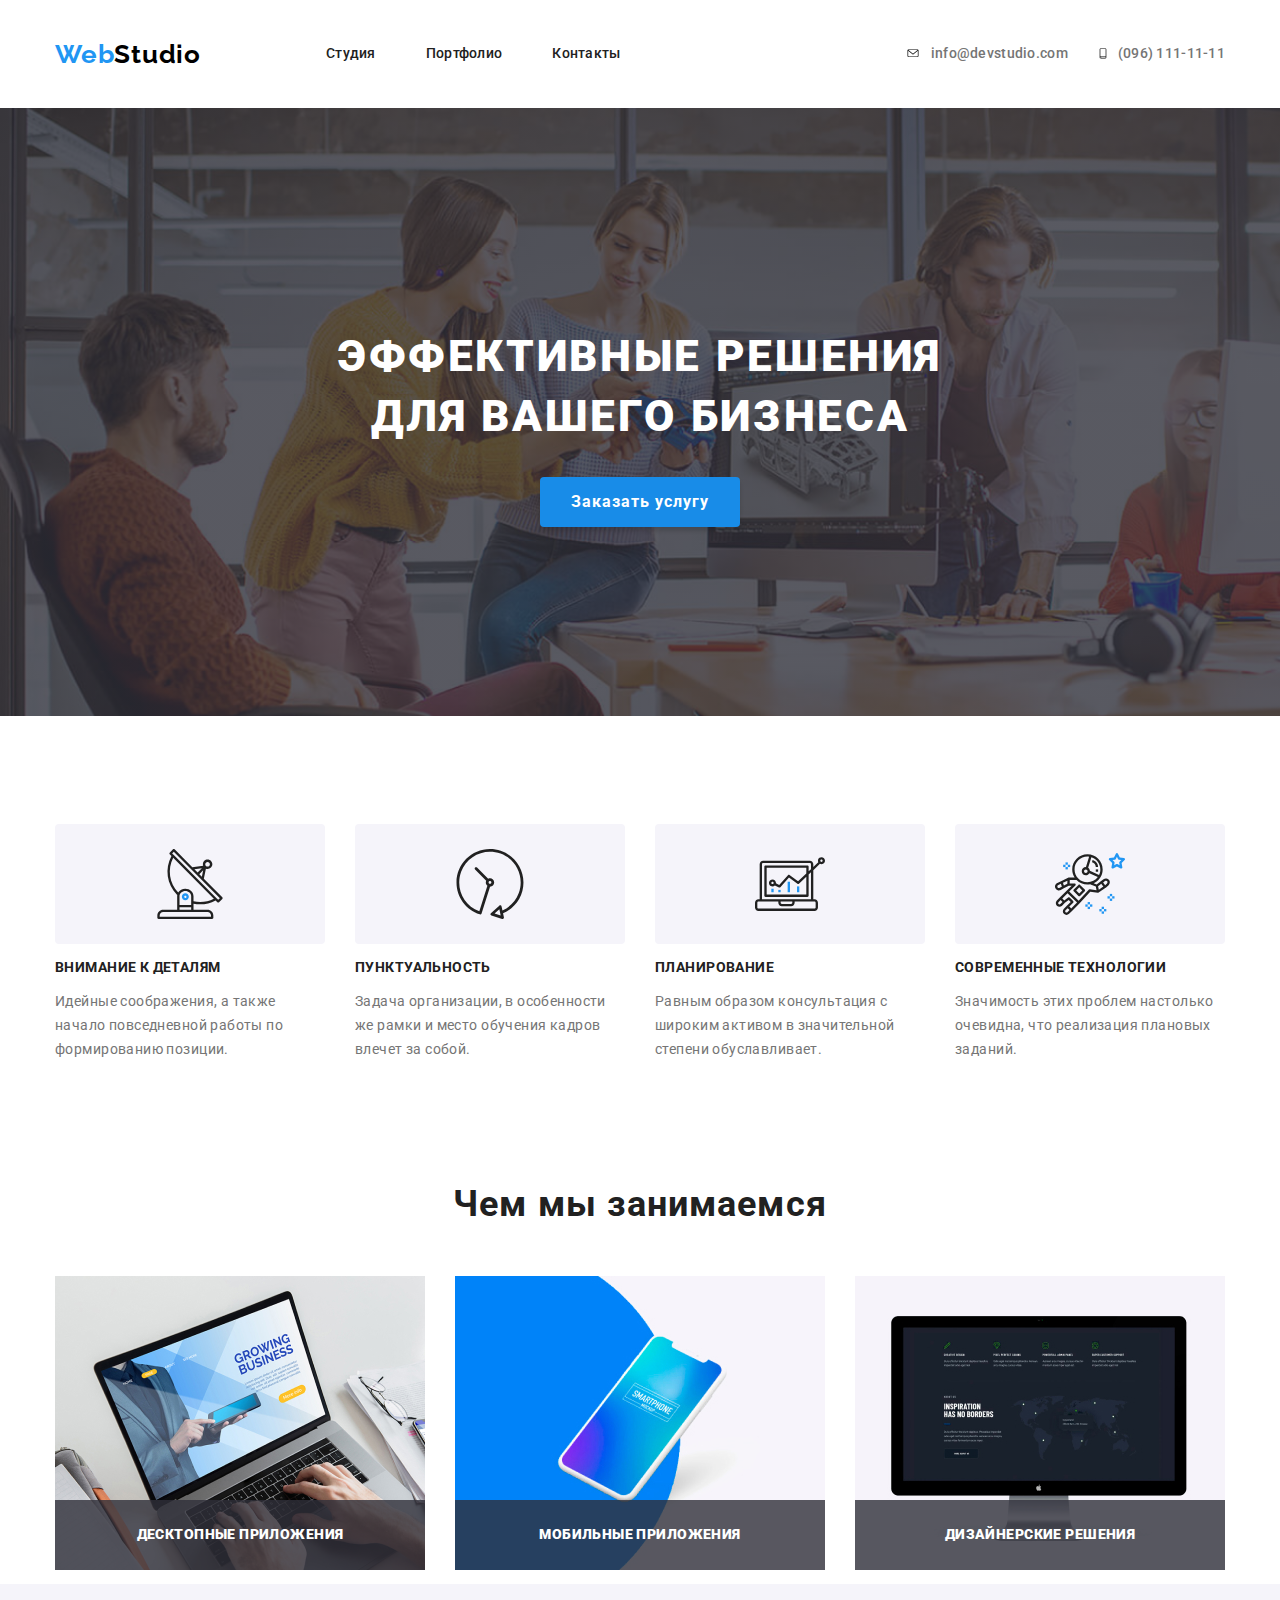
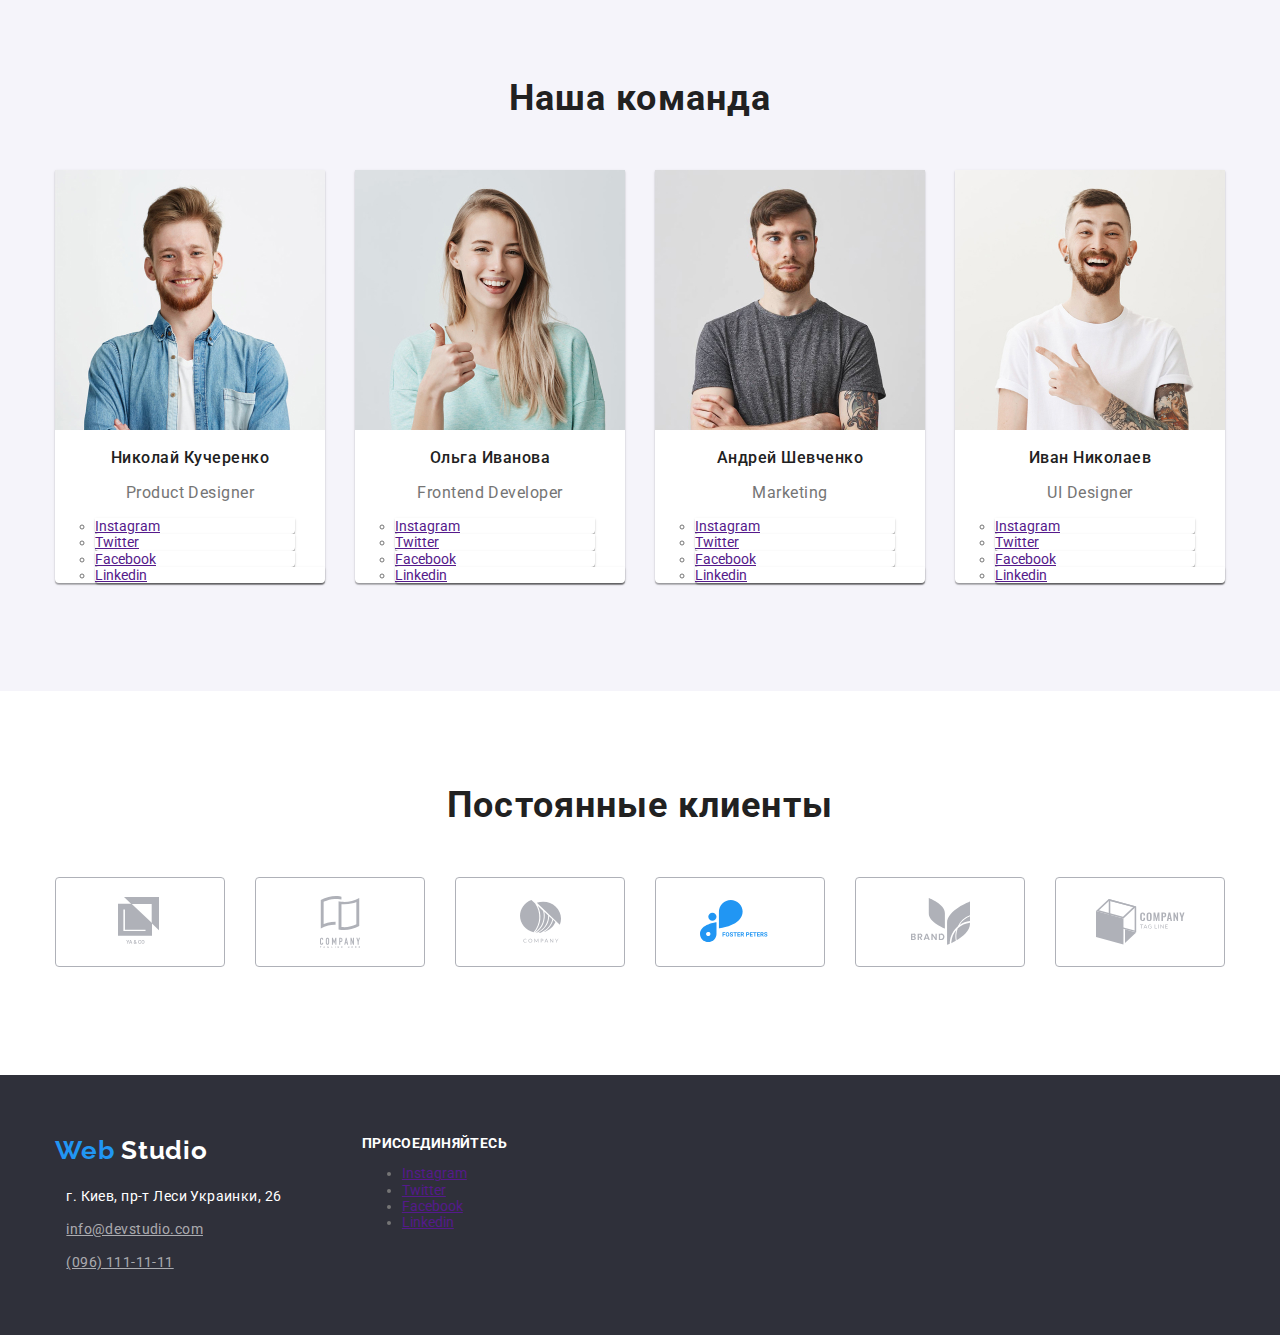
==== index.html @ b709a14b "heder svg hover" ====
<!DOCTYPE html>
<html lang="ru">
<head>
    <meta charset="UTF-8">
    <meta name="viewport" content="width=device-width, initial-scale=1.0">
    <title lang="en">Web Studio</title>
    <link href="https://fonts.googleapis.com/css2?family=Raleway:wght@700&family=Roboto:wght@400;500;700;900&display=swap" rel="stylesheet">
    <link rel="stylesheet" href="./css/normalize.css">
    <link rel="stylesheet" href="./css/style.css">
    
</head>
<body> 
    <header  class="header">
        <div class="container">
            <nav class="navigation">
                <a class="logo" href="./index.html" lang="en" aria-label="Логотип">
                    <span class="logo-blue">Web</span>Studio
                </a>
                <ul class="navigation-list list">
                    <li class="navigation-list-item">
                        <a class="navigation-list-link link" href="./index.html">Студия</a>
                    </li>
                    <li class="navigation-list-item">
                        <a class="navigation-list-link link" href="./portfolio.html">Портфолио</a>
                    </li>
                    <li class="navigation-list-item">
                        <a class="navigation-list-link link" href="#">Контакты</a>
                    </li>
                </ul>
             </nav>
             <div class="header-utils">
                 <address class="header-adress">
                      <a class="header-email link" href="mailto:info@devstudio.com">
                        <svg width="16" height="11">
                            <use href="./img/sprite.svg#icon-email-hover"></use>
                        </svg>  
                        info@devstudio.com
                        </a>
                      <a class="header-tel link" href="tel:+380961111111">
                        <svg width="10" height="15">
                            <use href="./img/sprite.svg#icon-smartphone"></use>
                        </svg>  
                        (096) 111-11-11
                    </a>
                 </address>
            </div>
            
        </div>
    </header>
    
    <main>
        <!--Hero section-->
        <section class="hero-text hero-bg">
            <div class="container">
                <h1>Эффективные решения<br> для вашего бизнеса</h1>
                <button class="blue-btn">Заказать услугу</button>
            </div>
        </section>

         <!--Секция о нас-->
         <section class="about-us">
            <div class="container">
                <h2 hidden>О нас</h2>
                <ul class="about-us-list list">
                    <li>
                        <div class="about-us-list-img">
                        <img src="./img/About_us/antenna.svg" alt="Внимание к деталям">
                        </div>
                            <h3 class="about-us-list-title">Внимание к деталям</h3>
                            <p class="about-us-list-description">Идейные соображения, а также начало повседневной работы по формированию позиции.</p>
                    </li>
                    <li>
                        <div class="about-us-list-img">
                        <img src="./img/About_us/Vector.svg" alt="Пунктуальность">
                        </div>
                        <h3 class="about-us-list-title">Пунктуальность</h3>
                            <p class="about-us-list-description"> Задача организации, в особенности же рамки и место обучения кадров влечет за собой.</p></li>
                    <li>
                        <div class="about-us-list-img">
                        <img src="./img/About_us/diagram.svg" alt="Планирование">
                        </div>
                        <h3 class="about-us-list-title">Планирование</h3>
                        <p class="about-us-list-description">Равным образом консультация с широким активом в значительной степени обуславливает.</p></li>
                    <li>
                        <div class="about-us-list-img">
                        <img src="./img/About_us/astronaut.svg" alt="Современные технологии">
                        </div>
                        <h3 class="about-us-list-title">Современные технологии</h3>
                        <p class="about-us-list-description">Значимость этих проблем настолько очевидна, что реализация плановых заданий.</p>
                    </li>

                </ul>
            </div>
         </section>

         <!--Чем мы занимаемся-->
         <section class="services">
            <div class="container">
             <h2>Чем мы занимаемся</h2>
             <ul class="services-list list">
                 <li>
                     <div class="services-list-img">
                        <img src="./img/About_us/about_us.jpg" alt="Десктопные приложения">
                        <p class="services-text"><b>Десктопные приложения</b></p>
                    </div>
                         </li>
                 <li>
                     <div class="services-list-img">
                         <img src="./img/About_us/about_us2.jpg" alt="Мобильные приложения">
                         <p class="services-text"><b>Мобильные приложения</b></p>
                        </div>
                 </li>
                 <li>
                    <div class="services-list-img">
                        <img src="./img/About_us/about_us3.jpg" alt="Дизайнерские решения">
                        <p class="services-text"><b>Дизайнерские решения</b></p>
                    </div>
                 </li>
             </ul>
            </div>
         </section>

         <!--Наша команда-->
         <section class="our-team-background">
            <div class="container">
             <div class="our-team">
             <h2>Наша команда</h2> 
             <ul class="our-team-list list">
                 <li>
                     <img src="./img/our_team/our_team1.jpg" alt="Фото Николая Кучеренко">
                     <h3 class="our-teame-name">Николай Кучеренко</h3>
                     <p class="our-team-position">Product Designer</p>
                     <ul class="social-icons">
                        <li><a href="" lang="en">Instagram</a></li>
                        <li><a href="" lang="en">Twitter</a></li>
                        <li><a href="" lang="en">Facebook</a></li>
                        <li><a href="" lang="en">Linkedin</a></li>
                    </ul>
                 </li>
                 <li>
                    <img src="./img/our_team/our_team2.jpg" alt="Фото Ольги Ивановой">
                    <h3 class="our-teame-name">Ольга Иванова</h3>
                    <p class="our-team-position">Frontend Developer</p>
                    <ul class="social-icons">
                        <li><a href="" lang="en">Instagram</a></li>
                        <li><a href="" lang="en">Twitter</a></li>
                        <li><a href="" lang="en">Facebook</a></li>
                        <li><a href="" lang="en">Linkedin</a></li>
                    </ul>
                 </li>
                 <li>
                    <img src="./img/our_team/our_team3.jpg" alt="Фото Андрея Шевченка">
                    <h3 class="our-teame-name">Андрей Шевченко</h3>
                    <p class="our-team-position">Marketing</p>
                    <ul class="social-icons">
                        <li><a href="" lang="en">Instagram</a></li>
                        <li><a href="" lang="en">Twitter</a></li>
                        <li><a href="" lang="en">Facebook</a></li>
                        <li><a href="" lang="en">Linkedin</a></li>
                    </ul>
                 </li>
                 <li>
                    <img src="./img/our_team/our_team4.jpg" alt="Фото Ивана Николаева">
                    <h3 class="our-teame-name">Иван Николаев</h3>
                    <p class="our-team-position">UI Designer</p>
                    <ul class="social-icons">
                        <li><a href="" lang="en">Instagram</a></li>
                        <li><a href="" lang="en">Twitter</a></li>
                        <li><a href="" lang="en">Facebook</a></li>
                        <li><a href="" lang="en">Linkedin</a></li>
                    </ul>
                 </li>
             </ul>
            </div>
            </div>
         </section>

         <!--Постоянные клиенты-->
         <section class="clients">
            <div class="container">
             <h2>Постоянные клиенты</h2>
             <ul class="clients-list">
                <li>
                    <img src="./img/our_client/logo_1.svg" alt="Фото Клиент 1">               
                 </li>
                 <li>
                    <img src="./img/our_client/logo_2.svg" alt="Фото Клиент 2">
                 </li>
                 <li>
                    <img src="./img/our_client/logo_3.svg" alt="Фото Клиент 3">
                 </li>
                 <li>
                    <img src="./img/our_client/logo_4.svg" alt="Фото Клиент 4"> 
                 </li>
                 <li>
                    <img src="./img/our_client/logo_5.svg" alt="Фото Клиент 5">
                 </li>
                 <li>
                    <img src="./img/our_client/logo_6.svg" alt="Фото Клиент 6">
                 </li>
             </ul>
             </div>
         </section>

    </main>

    <footer class="footer">
        <div class="footer-wrap">
            <div class="footer-list">
                <a class="logo logo-footer" href="/" lang="en"><span class="logo-blue">Web</span> Studio</a>
                <address>
                    <p class="footer-adress">г. Киев, пр-т Леси Украинки, 26</p>
                    <a class="footer-email" href="mailto:info@devstudio.com">info@devstudio.com</a>
                    <a class="footer-tel" href="tel:+380961111111">(096) 111-11-11</a>
                </address>
            </div>
            <div>
                <b class="subscribe">присоединяйтесь</b>
                <ul class="social-icons">
                    <li><a href="" lang="en">Instagram</a></li>
                    <li><a href="" lang="en">Twitter</a></li>
                    <li><a href="" lang="en">Facebook</a></li>
                    <li><a href="" lang="en">Linkedin</a></li>
                </ul>
            </div>
        </div>
    </footer>
</body>
</html>
---- css/style.css ----
a:hover,
a:focus
{
    color: #2196F3; 
}
body {
    background-color: #fff;
    font-family: 'Roboto', sans-serif;
    color:#757575;
    font-size: 14px;
}
.container {
    width: 1200px;
    padding-left: 15px;
    padding-right: 15px;
    margin-left: auto;
    margin-right: auto;
    box-sizing: border-box;
    }
/* HEADER*/

.header .container{
    display: flex;
    align-items: center;
    justify-content: space-between;
}
.navigation{
    display: flex;
    align-items: center;
}
.navigation-list{
    display: flex;
}
.navigation-list-item:not(:last-child) {
    margin-right: 50px;
}
.logo,
.logo:hover,
.logo:focus
{
    font-family: Raleway;
    font-style: normal;
    font-weight: bold;
    font-size: 26px;
    line-height: 1.19;
    letter-spacing: 0.03em;
    color: #000000;
    text-decoration: none;
    margin-right: 85px;
}
.logo-blue {
    font-family: Raleway;
    font-style: normal;
    font-weight: bold;
    font-size: 26px;
    line-height: 1.19;
    letter-spacing: 0.03em;
    color: #2196F3;
}
.logo-footer {
    margin-bottom: 20px;
}
.logo-footer,
.logo-footer:hover,
.logo-footer:focus
{
    color: #FFFFFF;
}

.link {
    text-decoration: none; 
    display: block;
}
.list {
   list-style: none; 
}
.navigation-list-link, 
.header-adress {
    font-weight: 500;
    font-size: 14px;
    line-height: 1.14;
    letter-spacing: 0.02em;
    color: #212121;
    text-decoration: none;
    display: flex;
    align-items: center;
}
.header-adress a{
    display: flex;
    align-items: center;
}
.header-email:hover svg, 
.header-tel:hover svg{
    fill: #2196F3;
}
.header-adress svg {
    margin-right: 10px;
    color: #757575;
}
.header-email-hover {
   fill: #2196F3;
}
.header-tel:hover svg {
    fill: #2196F3;
}
.navigation-list-link:hover,
.navigation-list-link:focus,
.header-email:hover,
.header-email:focus,
.header-tel:hover,
.header-tel:focus
{
    color: #2196F3;
}
.navigation-list-link{
    padding-top: 32px;
    padding-bottom: 32px;   
}
.header-utils{
      display: flex;
}
.header-email:not(:last-child) {
    margin-right: 30px;
}
.header-email,
.header-tel{
    font-weight: 500;
    font-size: 14px;
    line-height: 1.14;
    letter-spacing: 0.02em;
    text-decoration: none;
    color: #757575;
    display: inline-block;
    font-style: normal
}

/* Hero section*/

h1 { 
    font-style: normal;
    font-weight: 900;
    font-size: 44px;
    line-height: 1.36;
    text-align: center;
    letter-spacing: 0.06em;
    text-transform: uppercase;
    color: #FFFFFF;
    margin: 30px 0;
}
.hero-bg {
    max-width: 1600px;
    background-image: linear-gradient( 
        rgba(47, 48, 58, 0.8),
        rgba(47, 48, 58, 0.8)
        ), 
    url("../img/hero/bg.jpg");
    background-color: #212121;
    background-repeat: no-repeat;
    background-size: cover;
    margin-left: auto;
    margin-right: auto;
}
.hero-text {
    display: flex;
    padding: 189px 0;
    flex-grow: 1;
    justify-content: center;
    align-items: center;
    flex-direction: column;
    box-sizing: border-box;
}

.blue-btn  {
    background: #188CE8;
    box-shadow: 0px 4px 4px rgba(0, 0, 0, 0.15);
    border-radius: 4px;   
    font-style: normal;
    font-weight: bold;
    font-size: 16px;
    line-height: 1.87;
    text-align: center;
    letter-spacing: 0.06em;
    color: #FFFFFF;
    width: 200px;
    height: 50px;
    border: none;
    margin: 0 auto;
    display: block;
}
/* О нас*/
h2 {
    font-style: normal;
    font-weight: bold;
    font-size: 36px;
    line-height: 1.16;
    text-align: center;
    letter-spacing: 0.03em;
    color: #212121;
    margin-bottom: 50px;
    margin-top: 0;
}
.about-us{
    padding:94px 0 0 0;
}
.about-us-list {
    display: flex;
    flex-direction: row;
    justify-content: space-between;
    padding: 0;
}
.about-us-list li{
   width: 270px; 
}
.about-us-list-img {
    background: #F5F4FA;
    border-radius: 4px;
    height: 120px;
    width: 100%;
    display: flex;
    justify-content: center;
    align-items: center;
}
.about-us-list-title { 
    font-style: normal;
    font-weight: bold;
    font-size: 14px;
    line-height: 1.33;
    letter-spacing: 0.03em;
    text-transform: uppercase;
    color: #212121;
}
.about-us-list-description {
    font-style: normal;
    font-weight: normal;
    font-size: 14px;
    line-height: 1.71;
    letter-spacing: 0.03em;
    color: #757575;
}
/* Чем мы занимаемся*/
.services {
    padding: 94px 0 0 0;
}
.services-list {
    display: flex;
    flex-direction: row;
    justify-content: space-between;
    padding: 0px;
}
.services-list li{
    position: relative;
}
.services-list li:not(:last-child) {
    margin-right: 30px;
}
.services-list-img {
    border-radius: 4px;
    width: 100%;
    display: flex;
   
}
.services-text {
    font-style: normal;
    font-weight: bold;
    font-size: 14px;
    line-height: 1.14;
    text-align: center;
    letter-spacing: 0.03em;
    text-transform: uppercase;
    color: #FFFFFF;
    background: rgba(47, 48, 58, 0.8);
    width: 370px;
    height: 70px;
    position: absolute;
    bottom: 0px;
    left: 0px;
    margin: 0px;
    align-items: center;
    display: flex;
    justify-content: center;
}
/*Наша команда*/
.our-team-background {
   background-color: #F5F4FA;
   padding: 94px 0 94px 0;
   
}

.our-team {
    width: 1170px;
    margin: 0 auto;
    }
.our-team-list li:not(:last-child) {
    margin-right: 30px;
    
}
.our-team-list {
    display: flex;
    flex-direction: row;
    padding: 0;
}
.our-team-list li {
    background: #FFFFFF;
    box-shadow: 0px 2px 1px rgba(0, 0, 0, 0.2), 0px 1px 1px rgba(0, 0, 0, 0.14), 0px 1px 3px rgba(0, 0, 0, 0.12);
    border-radius: 0px 0px 4px 4px;
}
.our-teame-name {
    font-style: normal;
    font-weight: 500;
    font-size: 16px;
    line-height: 1.18;
    text-align: center;
    letter-spacing: 0.03em;
    color: #212121;
}
.our-team-position {
    font-style: normal;
    font-weight: normal;
    font-size: 16px;
    line-height: 1.18;
    text-align: center;
    letter-spacing: 0.03em;
    color: #757575;
}
/*Клиенты*/
.clients {
    padding: 94px 0 94px 0;
      
}
.clients-list {
    margin-top: 50px;
    align-items: center;
    display: flex;
    justify-content: center;
    list-style: none;
    padding: 0;
}
.clients-list li{
    border: 1px solid #AFB1B8;
    box-sizing: border-box;
    border-radius: 4px;
    align-items: center;
    display: flex;
    justify-content: center;
    width: 170px;
    height: 90px;
}
.clients-list li:not(:last-child) {
    margin-right: 30px;
}

/* Footer*/
.footer {
    background: #2F303A;
    
}
.footer-wrap{
    width: 1170px;
    margin: 0 auto;
    display: flex;
    padding: 60px 0;
}
.footer-list {
    align-items: center;
    display: flex;
    justify-content: center;
    flex-direction: column;
    margin-right: 69px;
}
.footer-adress {
    font-style: normal;
    font-weight: normal;
    font-size: 14px;
    line-height: 1.71;
    letter-spacing: 0.03em;
    color: #FFFFFF;  
    margin-top: 0;
    margin-bottom: 9px;
   
}
.footer-email, 
.footer-tel {
    display: block;
    font-style: normal;
    font-weight: normal;
    font-size: 14px;
    line-height: 1.71;
    letter-spacing: 0.03em;
    color: rgba(255, 255, 255, 0.6);
}
.footer-email {
    margin-bottom: 9px;
}
.subscribe {
    font-style: normal;
    font-weight: bold;
    font-size: 14px;
    line-height: 1.14;
    letter-spacing: 0.03em;
    text-transform: uppercase;
    color: #FFFFFF;
}

/*Портфоло*/
.button-portfolio-list {
    align-items: center;
    display: flex;
    justify-content: center; 
    list-style: none; 
}
.button-portfolio {
    font-style: normal;
    font-weight: 500;
    font-size: 16px;
    line-height: 1.16;
    text-align: center;
    letter-spacing: 0.03em;
    color: #212121;
    background: #F5F4FA;
    border-radius: 4px;
    border: 0;
   padding: 6px 22px;
   display: block;
   
}
.button-portfolio-list li:not(:last-child) .button-portfolio{
    margin-right: 8px;
}

.button-portfolio:hover{
    background: #2196F3;
    box-shadow: 0px 2px 2px rgba(0, 0, 0, 0.12), 0px 1px 2px rgba(0, 0, 0, 0.08), 0px 3px 1px rgba(0, 0, 0, 0.1);
    border-radius: 4px;
    color: #fff;
}
.portfolio-item{
    text-decoration: none;
    
}
.portfolio-item-title{
    font-style: normal;
    font-weight: bold;
    font-size: 18px;
    line-height: 2;
    letter-spacing: 0.06em;
    color: #212121; 
    text-align: left;
    padding: 0 24px;
 
}
.portfoli-item-theme{
    font-style: normal;
    font-weight: normal;
    font-size: 16px;
    line-height: 1.87;
    letter-spacing: 0.03em;
    color: #757575;
    padding: 0 24px;
}
/*Портфолио*/
.portfolio {
    padding: 94px 0;
}
.button-portfolio-list {
    margin-bottom: 50px
}
.portfolio-list {
    align-items: flex-start;
    display: flex;
    flex-wrap: wrap;
    padding: 0;
    
}
.portfolio-list li{
    width: 370px;
    height: 404px;
    margin-right: 30px;
    margin-bottom: 30px;
    border: 1px solid #EEEEEE;
    box-sizing: border-box;
}
.portfolio-list li:nth-child(3n){
    margin-right: 0px;
}
.portfolio-list li:hover{
box-shadow: 1px 4px 6px rgba(0, 0, 0, 0.16), 0px 4px 4px rgba(0, 0, 0, 0.06), 0px 1px 1px rgba(0, 0, 0, 0.12);
}
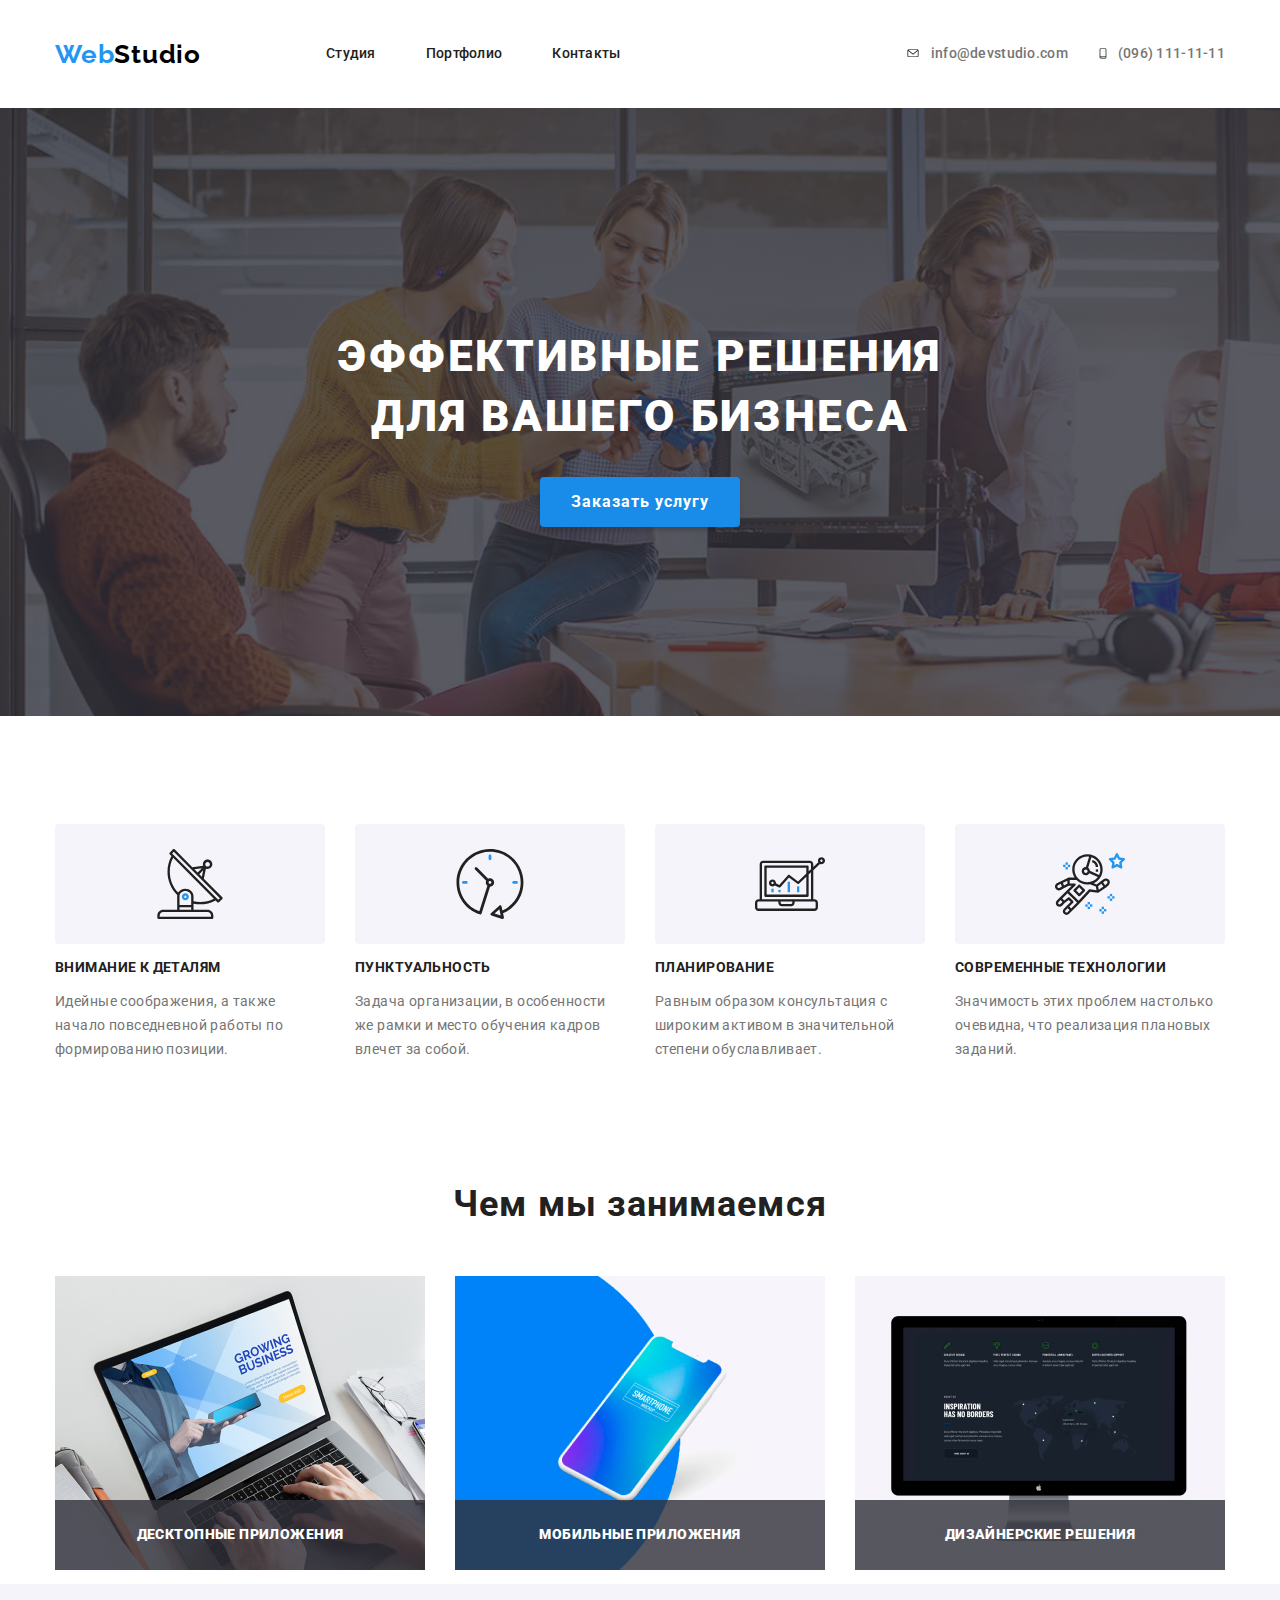
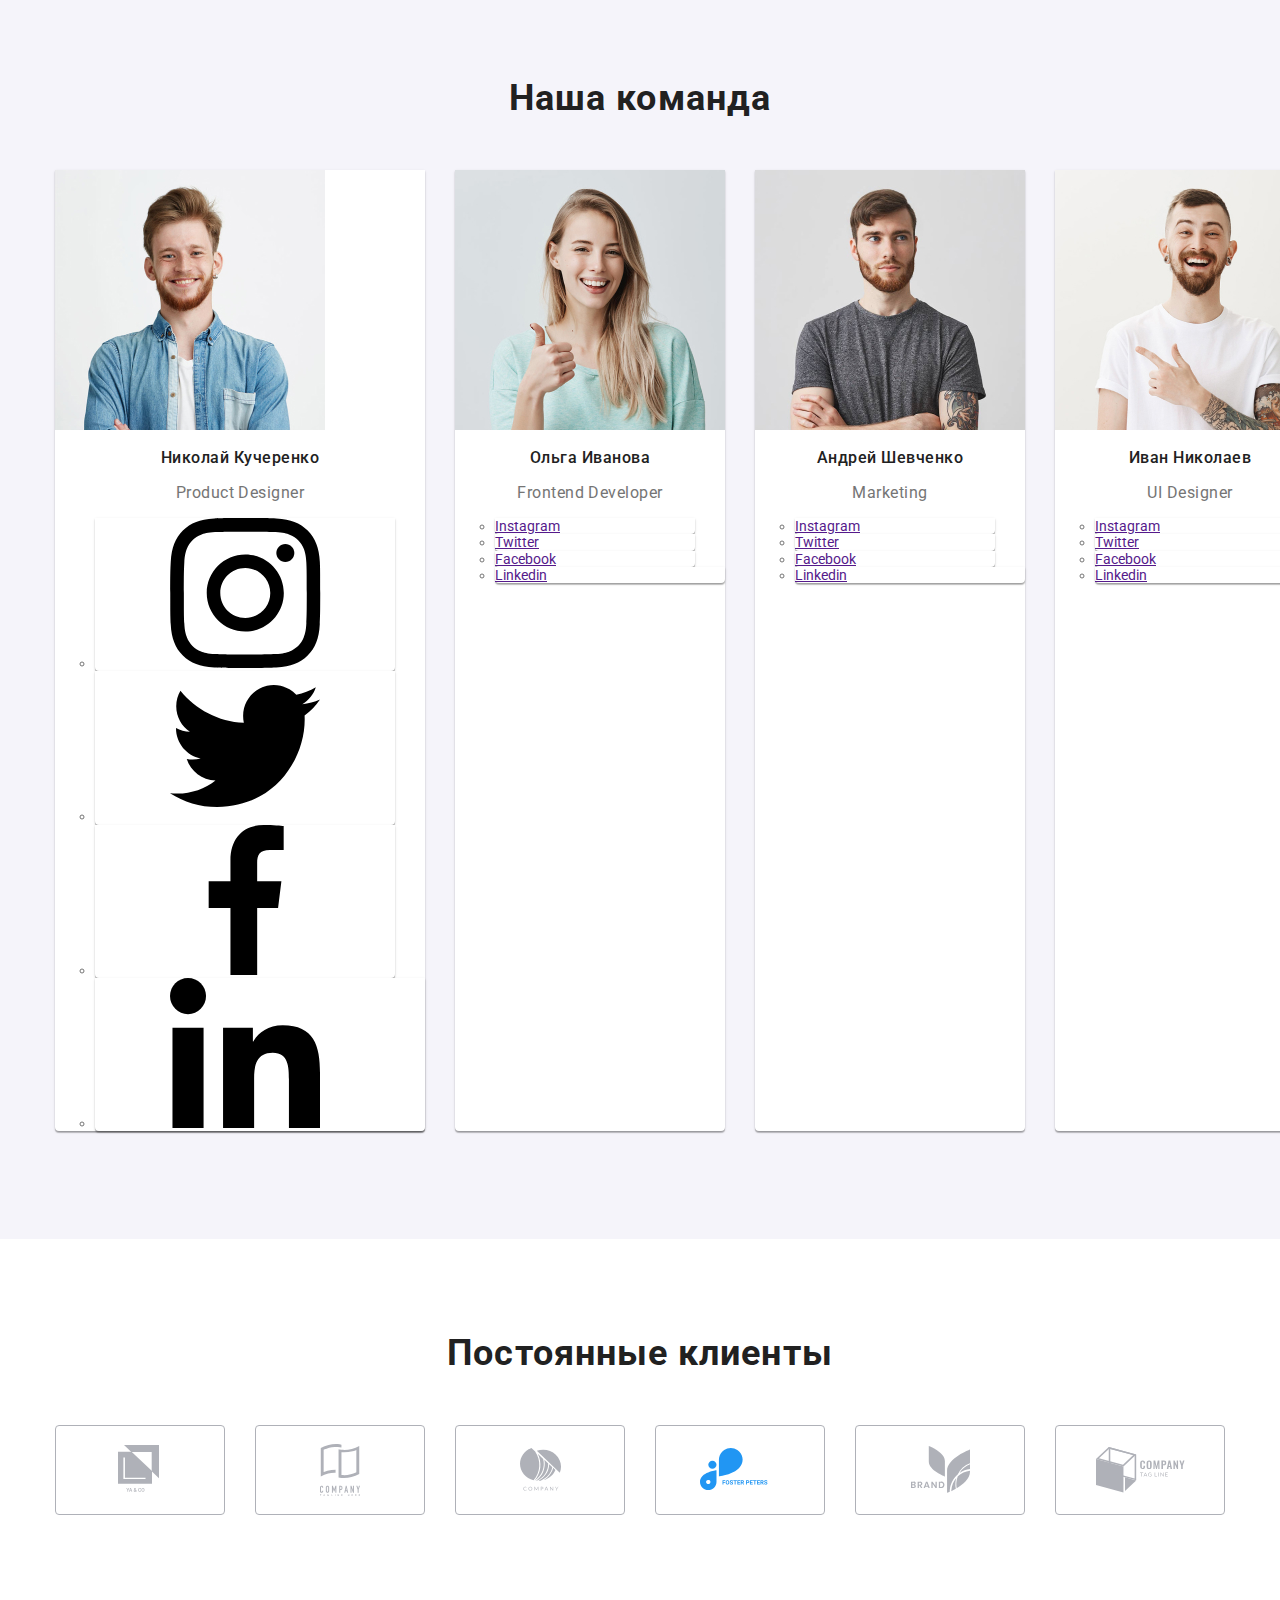
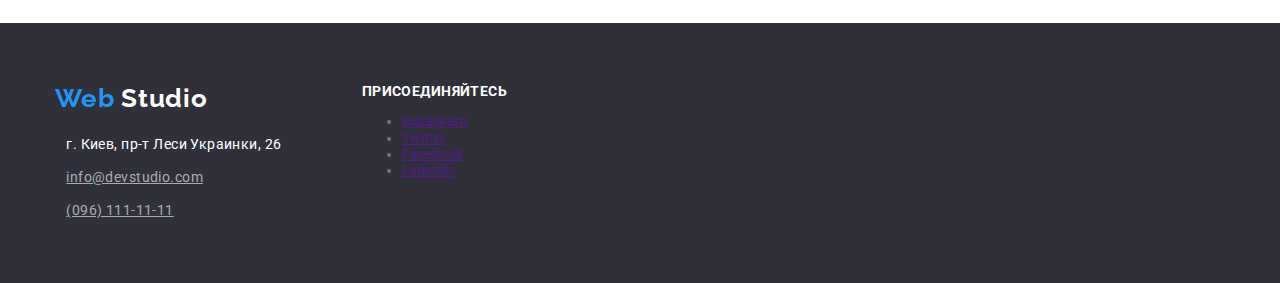
==== commit 21f836ea: "section about us" ====
--- a/index.html
+++ b/index.html
@@ -1,230 +1,306 @@
 <!DOCTYPE html>
 <html lang="ru">
-<head>
-    <meta charset="UTF-8">
-    <meta name="viewport" content="width=device-width, initial-scale=1.0">
+  <head>
+    <meta charset="UTF-8" />
+    <meta name="viewport" content="width=device-width, initial-scale=1.0" />
     <title lang="en">Web Studio</title>
-    <link href="https://fonts.googleapis.com/css2?family=Raleway:wght@700&family=Roboto:wght@400;500;700;900&display=swap" rel="stylesheet">
-    <link rel="stylesheet" href="./css/normalize.css">
-    <link rel="stylesheet" href="./css/style.css">
-    
-</head>
-<body> 
-    <header  class="header">
-        <div class="container">
-            <nav class="navigation">
-                <a class="logo" href="./index.html" lang="en" aria-label="Логотип">
-                    <span class="logo-blue">Web</span>Studio
-                </a>
-                <ul class="navigation-list list">
-                    <li class="navigation-list-item">
-                        <a class="navigation-list-link link" href="./index.html">Студия</a>
-                    </li>
-                    <li class="navigation-list-item">
-                        <a class="navigation-list-link link" href="./portfolio.html">Портфолио</a>
-                    </li>
-                    <li class="navigation-list-item">
-                        <a class="navigation-list-link link" href="#">Контакты</a>
-                    </li>
+    <link
+      href="https://fonts.googleapis.com/css2?family=Raleway:wght@700&family=Roboto:wght@400;500;700;900&display=swap"
+      rel="stylesheet"
+    />
+    <link rel="stylesheet" href="./css/normalize.css" />
+    <link rel="stylesheet" href="./css/style.css" />
+  </head>
+  <body>
+    <header class="header">
+      <div class="container">
+        <nav class="navigation">
+          <a class="logo" href="./index.html" lang="en" aria-label="Логотип">
+            <span class="logo-blue">Web</span>Studio
+          </a>
+          <ul class="navigation-list list">
+            <li class="navigation-list-item">
+              <a class="navigation-list-link link" href="./index.html"
+                >Студия</a
+              >
+            </li>
+            <li class="navigation-list-item">
+              <a class="navigation-list-link link" href="./portfolio.html"
+                >Портфолио</a
+              >
+            </li>
+            <li class="navigation-list-item">
+              <a class="navigation-list-link link" href="#">Контакты</a>
+            </li>
+          </ul>
+        </nav>
+        <div class="header-utils">
+          <address class="header-adress">
+            <a class="header-email link" href="mailto:info@devstudio.com">
+              <svg width="16" height="11">
+                <use href="./img/sprite.svg#icon-email-hover"></use>
+              </svg>
+              info@devstudio.com
+            </a>
+            <a class="header-tel link" href="tel:+380961111111">
+              <svg width="10" height="15">
+                <use href="./img/sprite.svg#icon-smartphone"></use>
+              </svg>
+              (096) 111-11-11
+            </a>
+          </address>
+        </div>
+      </div>
+    </header>
+
+    <main>
+      <!--Hero section-->
+      <section class="hero-text hero-bg">
+        <div class="container">
+          <h1>
+            Эффективные решения<br />
+            для вашего бизнеса
+          </h1>
+          <button class="blue-btn">Заказать услугу</button>
+        </div>
+      </section>
+
+      <!--Секция о нас-->
+      <section class="about-us">
+        <div class="container">
+          <h2 hidden>О нас</h2>
+          <ul class="about-us-list list">
+            <li>
+              <div class="about-us-list-img">
+                <svg width="70" height="70">
+                  <use href="./img/sprite.svg#icon-antenna-1"></use>
+                </svg>
+              </div>
+              <h3 class="about-us-list-title">Внимание к деталям</h3>
+              <p class="about-us-list-description">
+                Идейные соображения, а также начало повседневной работы по
+                формированию позиции.
+              </p>
+            </li>
+            <li>
+              <div class="about-us-list-img">
+                <svg width="70" height="70">
+                  <use href="./img/sprite.svg#icon-clock-1"></use>
+                </svg>
+              </div>
+              <h3 class="about-us-list-title">Пунктуальность</h3>
+              <p class="about-us-list-description">
+                Задача организации, в особенности же рамки и место обучения
+                кадров влечет за собой.
+              </p>
+            </li>
+            <li>
+              <div class="about-us-list-img">
+                <svg width="70" height="70">
+                  <use href="./img/sprite.svg#icon-diagram-1"></use>
+                </svg>
+              </div>
+              <h3 class="about-us-list-title">Планирование</h3>
+              <p class="about-us-list-description">
+                Равным образом консультация с широким активом в значительной
+                степени обуславливает.
+              </p>
+            </li>
+            <li>
+              <div class="about-us-list-img">
+                <svg width="70" height="70">
+                  <use href="./img/sprite.svg#icon-astronaut-1"></use>
+                </svg>
+              </div>
+              <h3 class="about-us-list-title">Современные технологии</h3>
+              <p class="about-us-list-description">
+                Значимость этих проблем настолько очевидна, что реализация
+                плановых заданий.
+              </p>
+            </li>
+          </ul>
+        </div>
+      </section>
+
+      <!--Чем мы занимаемся-->
+      <section class="services">
+        <div class="container">
+          <h2>Чем мы занимаемся</h2>
+          <ul class="services-list list">
+            <li>
+              <div class="services-list-img">
+                <img
+                  src="./img/About_us/about_us.jpg"
+                  alt="Десктопные приложения"
+                />
+                <p class="services-text"><b>Десктопные приложения</b></p>
+              </div>
+            </li>
+            <li>
+              <div class="services-list-img">
+                <img
+                  src="./img/About_us/about_us2.jpg"
+                  alt="Мобильные приложения"
+                />
+                <p class="services-text"><b>Мобильные приложения</b></p>
+              </div>
+            </li>
+            <li>
+              <div class="services-list-img">
+                <img
+                  src="./img/About_us/about_us3.jpg"
+                  alt="Дизайнерские решения"
+                />
+                <p class="services-text"><b>Дизайнерские решения</b></p>
+              </div>
+            </li>
+          </ul>
+        </div>
+      </section>
+
+      <!--Наша команда-->
+      <section class="our-team-background">
+        <div class="container">
+          <div class="our-team">
+            <h2>Наша команда</h2>
+            <ul class="our-team-list list">
+              <li>
+                <img
+                  src="./img/our_team/our_team1.jpg"
+                  alt="Фото Николая Кучеренко"
+                />
+                <h3 class="our-teame-name">Николай Кучеренко</h3>
+                <p class="our-team-position">Product Designer</p>
+                <ul class="social-icons">
+                  <li>
+                    <a href="" lang="en">
+                      <svg>
+                        <use href="./img/sprite.svg#icon-instagram"></use>
+                      </svg>
+                    </a>
+                  </li>
+                  <li>
+                    <a href="" lang="en">
+                      <svg>
+                        <use href="./img/sprite.svg#icon-twitter"></use>
+                      </svg>
+                    </a>
+                  </li>
+                  <li>
+                    <a href="" lang="en">
+                      <svg>
+                        <use href="./img/sprite.svg#icon-facebook"></use>
+                      </svg>
+                    </a>
+                  </li>
+                  <li>
+                    <a href="" lang="en">
+                      <svg>
+                        <use href="./img/sprite.svg#icon-linkedin"></use>
+                      </svg>
+                    </a>
+                  </li>
                 </ul>
-             </nav>
-             <div class="header-utils">
-                 <address class="header-adress">
-                      <a class="header-email link" href="mailto:info@devstudio.com">
-                        <svg width="16" height="11">
-                            <use href="./img/sprite.svg#icon-email-hover"></use>
-                        </svg>  
-                        info@devstudio.com
-                        </a>
-                      <a class="header-tel link" href="tel:+380961111111">
-                        <svg width="10" height="15">
-                            <use href="./img/sprite.svg#icon-smartphone"></use>
-                        </svg>  
-                        (096) 111-11-11
-                    </a>
-                 </address>
-            </div>
-            
-        </div>
-    </header>
-    
-    <main>
-        <!--Hero section-->
-        <section class="hero-text hero-bg">
-            <div class="container">
-                <h1>Эффективные решения<br> для вашего бизнеса</h1>
-                <button class="blue-btn">Заказать услугу</button>
-            </div>
-        </section>
-
-         <!--Секция о нас-->
-         <section class="about-us">
-            <div class="container">
-                <h2 hidden>О нас</h2>
-                <ul class="about-us-list list">
-                    <li>
-                        <div class="about-us-list-img">
-                        <img src="./img/About_us/antenna.svg" alt="Внимание к деталям">
-                        </div>
-                            <h3 class="about-us-list-title">Внимание к деталям</h3>
-                            <p class="about-us-list-description">Идейные соображения, а также начало повседневной работы по формированию позиции.</p>
-                    </li>
-                    <li>
-                        <div class="about-us-list-img">
-                        <img src="./img/About_us/Vector.svg" alt="Пунктуальность">
-                        </div>
-                        <h3 class="about-us-list-title">Пунктуальность</h3>
-                            <p class="about-us-list-description"> Задача организации, в особенности же рамки и место обучения кадров влечет за собой.</p></li>
-                    <li>
-                        <div class="about-us-list-img">
-                        <img src="./img/About_us/diagram.svg" alt="Планирование">
-                        </div>
-                        <h3 class="about-us-list-title">Планирование</h3>
-                        <p class="about-us-list-description">Равным образом консультация с широким активом в значительной степени обуславливает.</p></li>
-                    <li>
-                        <div class="about-us-list-img">
-                        <img src="./img/About_us/astronaut.svg" alt="Современные технологии">
-                        </div>
-                        <h3 class="about-us-list-title">Современные технологии</h3>
-                        <p class="about-us-list-description">Значимость этих проблем настолько очевидна, что реализация плановых заданий.</p>
-                    </li>
-
+              </li>
+              <li>
+                <img
+                  src="./img/our_team/our_team2.jpg"
+                  alt="Фото Ольги Ивановой"
+                />
+                <h3 class="our-teame-name">Ольга Иванова</h3>
+                <p class="our-team-position">Frontend Developer</p>
+                <ul class="social-icons">
+                  <li><a href="" lang="en">Instagram</a></li>
+                  <li><a href="" lang="en">Twitter</a></li>
+                  <li><a href="" lang="en">Facebook</a></li>
+                  <li><a href="" lang="en">Linkedin</a></li>
                 </ul>
-            </div>
-         </section>
-
-         <!--Чем мы занимаемся-->
-         <section class="services">
-            <div class="container">
-             <h2>Чем мы занимаемся</h2>
-             <ul class="services-list list">
-                 <li>
-                     <div class="services-list-img">
-                        <img src="./img/About_us/about_us.jpg" alt="Десктопные приложения">
-                        <p class="services-text"><b>Десктопные приложения</b></p>
-                    </div>
-                         </li>
-                 <li>
-                     <div class="services-list-img">
-                         <img src="./img/About_us/about_us2.jpg" alt="Мобильные приложения">
-                         <p class="services-text"><b>Мобильные приложения</b></p>
-                        </div>
-                 </li>
-                 <li>
-                    <div class="services-list-img">
-                        <img src="./img/About_us/about_us3.jpg" alt="Дизайнерские решения">
-                        <p class="services-text"><b>Дизайнерские решения</b></p>
-                    </div>
-                 </li>
-             </ul>
-            </div>
-         </section>
-
-         <!--Наша команда-->
-         <section class="our-team-background">
-            <div class="container">
-             <div class="our-team">
-             <h2>Наша команда</h2> 
-             <ul class="our-team-list list">
-                 <li>
-                     <img src="./img/our_team/our_team1.jpg" alt="Фото Николая Кучеренко">
-                     <h3 class="our-teame-name">Николай Кучеренко</h3>
-                     <p class="our-team-position">Product Designer</p>
-                     <ul class="social-icons">
-                        <li><a href="" lang="en">Instagram</a></li>
-                        <li><a href="" lang="en">Twitter</a></li>
-                        <li><a href="" lang="en">Facebook</a></li>
-                        <li><a href="" lang="en">Linkedin</a></li>
-                    </ul>
-                 </li>
-                 <li>
-                    <img src="./img/our_team/our_team2.jpg" alt="Фото Ольги Ивановой">
-                    <h3 class="our-teame-name">Ольга Иванова</h3>
-                    <p class="our-team-position">Frontend Developer</p>
-                    <ul class="social-icons">
-                        <li><a href="" lang="en">Instagram</a></li>
-                        <li><a href="" lang="en">Twitter</a></li>
-                        <li><a href="" lang="en">Facebook</a></li>
-                        <li><a href="" lang="en">Linkedin</a></li>
-                    </ul>
-                 </li>
-                 <li>
-                    <img src="./img/our_team/our_team3.jpg" alt="Фото Андрея Шевченка">
-                    <h3 class="our-teame-name">Андрей Шевченко</h3>
-                    <p class="our-team-position">Marketing</p>
-                    <ul class="social-icons">
-                        <li><a href="" lang="en">Instagram</a></li>
-                        <li><a href="" lang="en">Twitter</a></li>
-                        <li><a href="" lang="en">Facebook</a></li>
-                        <li><a href="" lang="en">Linkedin</a></li>
-                    </ul>
-                 </li>
-                 <li>
-                    <img src="./img/our_team/our_team4.jpg" alt="Фото Ивана Николаева">
-                    <h3 class="our-teame-name">Иван Николаев</h3>
-                    <p class="our-team-position">UI Designer</p>
-                    <ul class="social-icons">
-                        <li><a href="" lang="en">Instagram</a></li>
-                        <li><a href="" lang="en">Twitter</a></li>
-                        <li><a href="" lang="en">Facebook</a></li>
-                        <li><a href="" lang="en">Linkedin</a></li>
-                    </ul>
-                 </li>
-             </ul>
-            </div>
-            </div>
-         </section>
-
-         <!--Постоянные клиенты-->
-         <section class="clients">
-            <div class="container">
-             <h2>Постоянные клиенты</h2>
-             <ul class="clients-list">
-                <li>
-                    <img src="./img/our_client/logo_1.svg" alt="Фото Клиент 1">               
-                 </li>
-                 <li>
-                    <img src="./img/our_client/logo_2.svg" alt="Фото Клиент 2">
-                 </li>
-                 <li>
-                    <img src="./img/our_client/logo_3.svg" alt="Фото Клиент 3">
-                 </li>
-                 <li>
-                    <img src="./img/our_client/logo_4.svg" alt="Фото Клиент 4"> 
-                 </li>
-                 <li>
-                    <img src="./img/our_client/logo_5.svg" alt="Фото Клиент 5">
-                 </li>
-                 <li>
-                    <img src="./img/our_client/logo_6.svg" alt="Фото Клиент 6">
-                 </li>
-             </ul>
-             </div>
-         </section>
-
+              </li>
+              <li>
+                <img
+                  src="./img/our_team/our_team3.jpg"
+                  alt="Фото Андрея Шевченка"
+                />
+                <h3 class="our-teame-name">Андрей Шевченко</h3>
+                <p class="our-team-position">Marketing</p>
+                <ul class="social-icons">
+                  <li><a href="" lang="en">Instagram</a></li>
+                  <li><a href="" lang="en">Twitter</a></li>
+                  <li><a href="" lang="en">Facebook</a></li>
+                  <li><a href="" lang="en">Linkedin</a></li>
+                </ul>
+              </li>
+              <li>
+                <img
+                  src="./img/our_team/our_team4.jpg"
+                  alt="Фото Ивана Николаева"
+                />
+                <h3 class="our-teame-name">Иван Николаев</h3>
+                <p class="our-team-position">UI Designer</p>
+                <ul class="social-icons">
+                  <li><a href="" lang="en">Instagram</a></li>
+                  <li><a href="" lang="en">Twitter</a></li>
+                  <li><a href="" lang="en">Facebook</a></li>
+                  <li><a href="" lang="en">Linkedin</a></li>
+                </ul>
+              </li>
+            </ul>
+          </div>
+        </div>
+      </section>
+
+      <!--Постоянные клиенты-->
+      <section class="clients">
+        <div class="container">
+          <h2>Постоянные клиенты</h2>
+          <ul class="clients-list">
+            <li>
+              <img src="./img/our_client/logo_1.svg" alt="Фото Клиент 1" />
+            </li>
+            <li>
+              <img src="./img/our_client/logo_2.svg" alt="Фото Клиент 2" />
+            </li>
+            <li>
+              <img src="./img/our_client/logo_3.svg" alt="Фото Клиент 3" />
+            </li>
+            <li>
+              <img src="./img/our_client/logo_4.svg" alt="Фото Клиент 4" />
+            </li>
+            <li>
+              <img src="./img/our_client/logo_5.svg" alt="Фото Клиент 5" />
+            </li>
+            <li>
+              <img src="./img/our_client/logo_6.svg" alt="Фото Клиент 6" />
+            </li>
+          </ul>
+        </div>
+      </section>
     </main>
 
     <footer class="footer">
-        <div class="footer-wrap">
-            <div class="footer-list">
-                <a class="logo logo-footer" href="/" lang="en"><span class="logo-blue">Web</span> Studio</a>
-                <address>
-                    <p class="footer-adress">г. Киев, пр-т Леси Украинки, 26</p>
-                    <a class="footer-email" href="mailto:info@devstudio.com">info@devstudio.com</a>
-                    <a class="footer-tel" href="tel:+380961111111">(096) 111-11-11</a>
-                </address>
-            </div>
-            <div>
-                <b class="subscribe">присоединяйтесь</b>
-                <ul class="social-icons">
-                    <li><a href="" lang="en">Instagram</a></li>
-                    <li><a href="" lang="en">Twitter</a></li>
-                    <li><a href="" lang="en">Facebook</a></li>
-                    <li><a href="" lang="en">Linkedin</a></li>
-                </ul>
-            </div>
-        </div>
+      <div class="footer-wrap">
+        <div class="footer-list">
+          <a class="logo logo-footer" href="/" lang="en"
+            ><span class="logo-blue">Web</span> Studio</a
+          >
+          <address>
+            <p class="footer-adress">г. Киев, пр-т Леси Украинки, 26</p>
+            <a class="footer-email" href="mailto:info@devstudio.com"
+              >info@devstudio.com</a
+            >
+            <a class="footer-tel" href="tel:+380961111111">(096) 111-11-11</a>
+          </address>
+        </div>
+        <div>
+          <b class="subscribe">присоединяйтесь</b>
+          <ul class="social-icons">
+            <li><a href="" lang="en">Instagram</a></li>
+            <li><a href="" lang="en">Twitter</a></li>
+            <li><a href="" lang="en">Facebook</a></li>
+            <li><a href="" lang="en">Linkedin</a></li>
+          </ul>
+        </div>
+      </div>
     </footer>
-</body>
+  </body>
 </html>
-
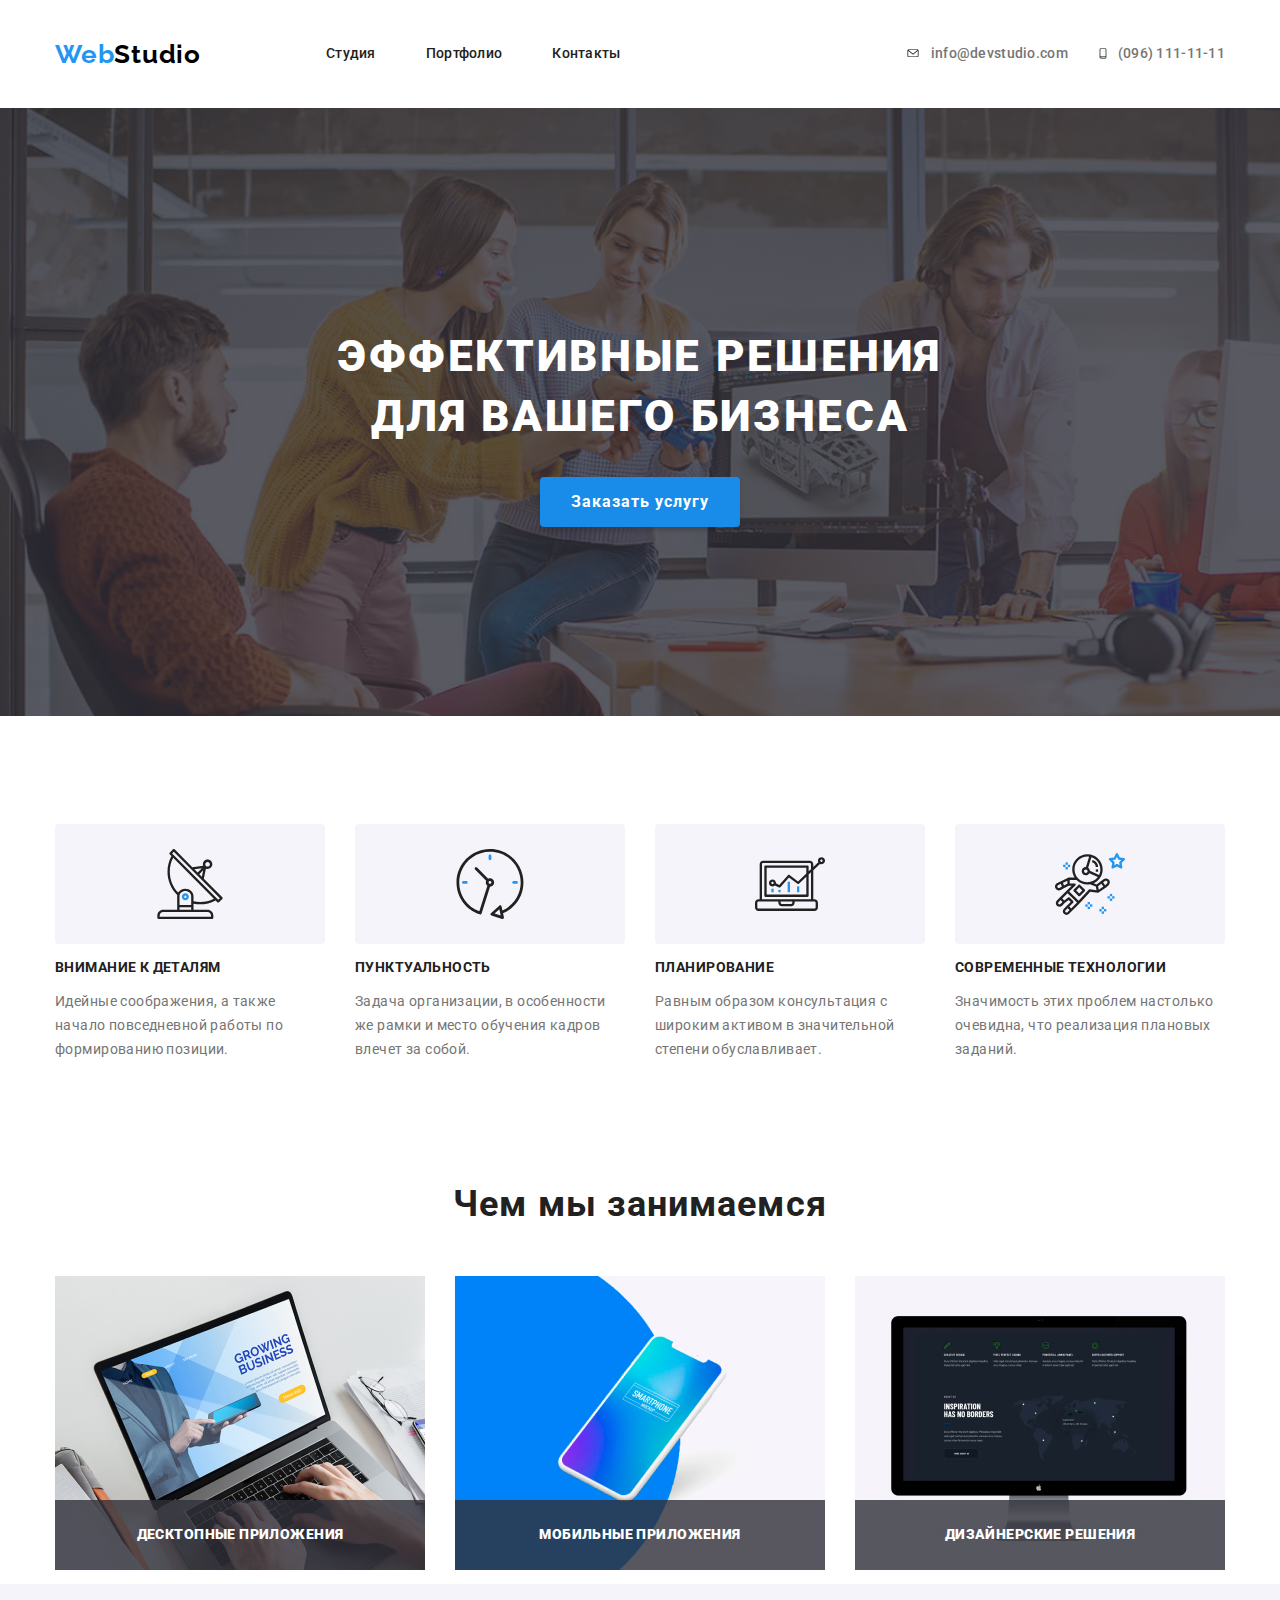
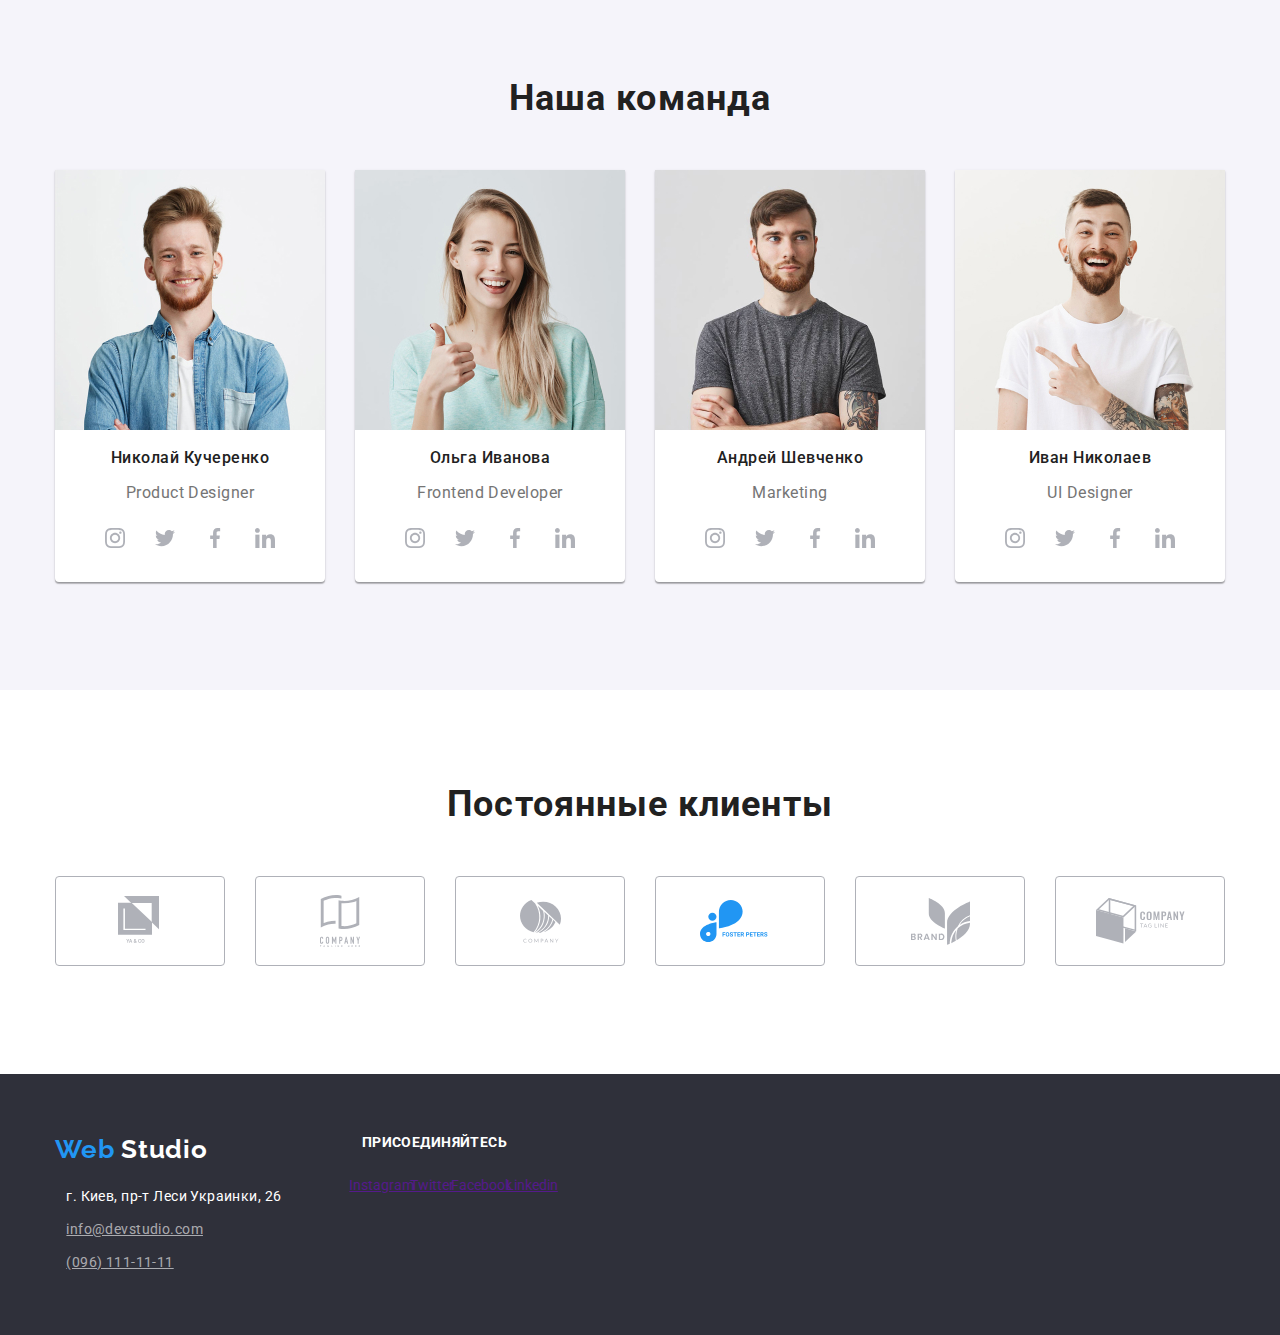
==== commit f15fb880: "sotial-icons our team" ====
--- a/index.html
+++ b/index.html
@@ -174,28 +174,28 @@
                 <ul class="social-icons">
                   <li>
                     <a href="" lang="en">
-                      <svg>
+                      <svg width="20" height="20" class="social-icons-link">
                         <use href="./img/sprite.svg#icon-instagram"></use>
                       </svg>
                     </a>
                   </li>
                   <li>
                     <a href="" lang="en">
-                      <svg>
+                      <svg width="20" height="20">
                         <use href="./img/sprite.svg#icon-twitter"></use>
                       </svg>
                     </a>
                   </li>
                   <li>
                     <a href="" lang="en">
-                      <svg>
+                      <svg width="20" height="20">
                         <use href="./img/sprite.svg#icon-facebook"></use>
                       </svg>
                     </a>
                   </li>
                   <li>
                     <a href="" lang="en">
-                      <svg>
+                      <svg width="20" height="20">
                         <use href="./img/sprite.svg#icon-linkedin"></use>
                       </svg>
                     </a>
@@ -210,10 +210,34 @@
                 <h3 class="our-teame-name">Ольга Иванова</h3>
                 <p class="our-team-position">Frontend Developer</p>
                 <ul class="social-icons">
-                  <li><a href="" lang="en">Instagram</a></li>
-                  <li><a href="" lang="en">Twitter</a></li>
-                  <li><a href="" lang="en">Facebook</a></li>
-                  <li><a href="" lang="en">Linkedin</a></li>
+                  <li>
+                    <a href="" lang="en">
+                      <svg width="20" height="20" class="social-icons-link">
+                        <use href="./img/sprite.svg#icon-instagram"></use>
+                      </svg>
+                    </a>
+                  </li>
+                  <li>
+                    <a href="" lang="en">
+                      <svg width="20" height="20">
+                        <use href="./img/sprite.svg#icon-twitter"></use>
+                      </svg>
+                    </a>
+                  </li>
+                  <li>
+                    <a href="" lang="en">
+                      <svg width="20" height="20">
+                        <use href="./img/sprite.svg#icon-facebook"></use>
+                      </svg>
+                    </a>
+                  </li>
+                  <li>
+                    <a href="" lang="en">
+                      <svg width="20" height="20">
+                        <use href="./img/sprite.svg#icon-linkedin"></use>
+                      </svg>
+                    </a>
+                  </li>
                 </ul>
               </li>
               <li>
@@ -224,10 +248,34 @@
                 <h3 class="our-teame-name">Андрей Шевченко</h3>
                 <p class="our-team-position">Marketing</p>
                 <ul class="social-icons">
-                  <li><a href="" lang="en">Instagram</a></li>
-                  <li><a href="" lang="en">Twitter</a></li>
-                  <li><a href="" lang="en">Facebook</a></li>
-                  <li><a href="" lang="en">Linkedin</a></li>
+                  <li>
+                    <a href="" lang="en">
+                      <svg width="20" height="20" class="social-icons-link">
+                        <use href="./img/sprite.svg#icon-instagram"></use>
+                      </svg>
+                    </a>
+                  </li>
+                  <li>
+                    <a href="" lang="en">
+                      <svg width="20" height="20">
+                        <use href="./img/sprite.svg#icon-twitter"></use>
+                      </svg>
+                    </a>
+                  </li>
+                  <li>
+                    <a href="" lang="en">
+                      <svg width="20" height="20">
+                        <use href="./img/sprite.svg#icon-facebook"></use>
+                      </svg>
+                    </a>
+                  </li>
+                  <li>
+                    <a href="" lang="en">
+                      <svg width="20" height="20">
+                        <use href="./img/sprite.svg#icon-linkedin"></use>
+                      </svg>
+                    </a>
+                  </li>
                 </ul>
               </li>
               <li>
@@ -238,10 +286,34 @@
                 <h3 class="our-teame-name">Иван Николаев</h3>
                 <p class="our-team-position">UI Designer</p>
                 <ul class="social-icons">
-                  <li><a href="" lang="en">Instagram</a></li>
-                  <li><a href="" lang="en">Twitter</a></li>
-                  <li><a href="" lang="en">Facebook</a></li>
-                  <li><a href="" lang="en">Linkedin</a></li>
+                  <li>
+                    <a href="" lang="en">
+                      <svg width="20" height="20" class="social-icons-link">
+                        <use href="./img/sprite.svg#icon-instagram"></use>
+                      </svg>
+                    </a>
+                  </li>
+                  <li>
+                    <a href="" lang="en">
+                      <svg width="20" height="20">
+                        <use href="./img/sprite.svg#icon-twitter"></use>
+                      </svg>
+                    </a>
+                  </li>
+                  <li>
+                    <a href="" lang="en">
+                      <svg width="20" height="20">
+                        <use href="./img/sprite.svg#icon-facebook"></use>
+                      </svg>
+                    </a>
+                  </li>
+                  <li>
+                    <a href="" lang="en">
+                      <svg width="20" height="20">
+                        <use href="./img/sprite.svg#icon-linkedin"></use>
+                      </svg>
+                    </a>
+                  </li>
                 </ul>
               </li>
             </ul>
--- a/css/style.css
+++ b/css/style.css
@@ -1,487 +1,505 @@
 a:hover,
-a:focus
-{
-    color: #2196F3; 
+a:focus {
+  color: #2196f3;
 }
 body {
-    background-color: #fff;
-    font-family: 'Roboto', sans-serif;
-    color:#757575;
-    font-size: 14px;
+  background-color: #fff;
+  font-family: 'Roboto', sans-serif;
+  color: #757575;
+  font-size: 14px;
 }
 .container {
-    width: 1200px;
-    padding-left: 15px;
-    padding-right: 15px;
-    margin-left: auto;
-    margin-right: auto;
-    box-sizing: border-box;
-    }
+  width: 1200px;
+  padding-left: 15px;
+  padding-right: 15px;
+  margin-left: auto;
+  margin-right: auto;
+  box-sizing: border-box;
+}
 /* HEADER*/
 
-.header .container{
-    display: flex;
-    align-items: center;
-    justify-content: space-between;
-}
-.navigation{
-    display: flex;
-    align-items: center;
-}
-.navigation-list{
-    display: flex;
+.header .container {
+  display: flex;
+  align-items: center;
+  justify-content: space-between;
+}
+.navigation {
+  display: flex;
+  align-items: center;
+}
+.navigation-list {
+  display: flex;
 }
 .navigation-list-item:not(:last-child) {
-    margin-right: 50px;
+  margin-right: 50px;
 }
 .logo,
 .logo:hover,
-.logo:focus
-{
-    font-family: Raleway;
-    font-style: normal;
-    font-weight: bold;
-    font-size: 26px;
-    line-height: 1.19;
-    letter-spacing: 0.03em;
-    color: #000000;
-    text-decoration: none;
-    margin-right: 85px;
+.logo:focus {
+  font-family: Raleway;
+  font-style: normal;
+  font-weight: bold;
+  font-size: 26px;
+  line-height: 1.19;
+  letter-spacing: 0.03em;
+  color: #000000;
+  text-decoration: none;
+  margin-right: 85px;
 }
 .logo-blue {
-    font-family: Raleway;
-    font-style: normal;
-    font-weight: bold;
-    font-size: 26px;
-    line-height: 1.19;
-    letter-spacing: 0.03em;
-    color: #2196F3;
+  font-family: Raleway;
+  font-style: normal;
+  font-weight: bold;
+  font-size: 26px;
+  line-height: 1.19;
+  letter-spacing: 0.03em;
+  color: #2196f3;
 }
 .logo-footer {
-    margin-bottom: 20px;
+  margin-bottom: 20px;
 }
 .logo-footer,
 .logo-footer:hover,
-.logo-footer:focus
-{
-    color: #FFFFFF;
+.logo-footer:focus {
+  color: #ffffff;
 }
 
 .link {
-    text-decoration: none; 
-    display: block;
+  text-decoration: none;
+  display: block;
 }
 .list {
-   list-style: none; 
-}
-.navigation-list-link, 
+  list-style: none;
+}
+.navigation-list-link,
 .header-adress {
-    font-weight: 500;
-    font-size: 14px;
-    line-height: 1.14;
-    letter-spacing: 0.02em;
-    color: #212121;
-    text-decoration: none;
-    display: flex;
-    align-items: center;
-}
-.header-adress a{
-    display: flex;
-    align-items: center;
-}
-.header-email:hover svg, 
-.header-tel:hover svg{
-    fill: #2196F3;
+  font-weight: 500;
+  font-size: 14px;
+  line-height: 1.14;
+  letter-spacing: 0.02em;
+  color: #212121;
+  text-decoration: none;
+  display: flex;
+  align-items: center;
+}
+.header-adress a {
+  display: flex;
+  align-items: center;
+}
+.header-email:hover svg,
+.header-tel:hover svg {
+  fill: #2196f3;
 }
 .header-adress svg {
-    margin-right: 10px;
-    color: #757575;
+  margin-right: 10px;
+  color: #757575;
 }
 .header-email-hover {
-   fill: #2196F3;
+  fill: #2196f3;
 }
 .header-tel:hover svg {
-    fill: #2196F3;
+  fill: #2196f3;
 }
 .navigation-list-link:hover,
 .navigation-list-link:focus,
 .header-email:hover,
 .header-email:focus,
 .header-tel:hover,
-.header-tel:focus
-{
-    color: #2196F3;
-}
-.navigation-list-link{
-    padding-top: 32px;
-    padding-bottom: 32px;   
-}
-.header-utils{
-      display: flex;
+.header-tel:focus {
+  color: #2196f3;
+}
+.navigation-list-link {
+  padding-top: 32px;
+  padding-bottom: 32px;
+}
+.header-utils {
+  display: flex;
 }
 .header-email:not(:last-child) {
-    margin-right: 30px;
+  margin-right: 30px;
 }
 .header-email,
-.header-tel{
-    font-weight: 500;
-    font-size: 14px;
-    line-height: 1.14;
-    letter-spacing: 0.02em;
-    text-decoration: none;
-    color: #757575;
-    display: inline-block;
-    font-style: normal
+.header-tel {
+  font-weight: 500;
+  font-size: 14px;
+  line-height: 1.14;
+  letter-spacing: 0.02em;
+  text-decoration: none;
+  color: #757575;
+  display: inline-block;
+  font-style: normal;
 }
 
 /* Hero section*/
 
-h1 { 
-    font-style: normal;
-    font-weight: 900;
-    font-size: 44px;
-    line-height: 1.36;
-    text-align: center;
-    letter-spacing: 0.06em;
-    text-transform: uppercase;
-    color: #FFFFFF;
-    margin: 30px 0;
+h1 {
+  font-style: normal;
+  font-weight: 900;
+  font-size: 44px;
+  line-height: 1.36;
+  text-align: center;
+  letter-spacing: 0.06em;
+  text-transform: uppercase;
+  color: #ffffff;
+  margin: 30px 0;
 }
 .hero-bg {
-    max-width: 1600px;
-    background-image: linear-gradient( 
-        rgba(47, 48, 58, 0.8),
-        rgba(47, 48, 58, 0.8)
-        ), 
-    url("../img/hero/bg.jpg");
-    background-color: #212121;
-    background-repeat: no-repeat;
-    background-size: cover;
-    margin-left: auto;
-    margin-right: auto;
+  max-width: 1600px;
+  background-image: linear-gradient(
+      rgba(47, 48, 58, 0.8),
+      rgba(47, 48, 58, 0.8)
+    ),
+    url('../img/hero/bg.jpg');
+  background-color: #212121;
+  background-repeat: no-repeat;
+  background-size: cover;
+  margin-left: auto;
+  margin-right: auto;
 }
 .hero-text {
-    display: flex;
-    padding: 189px 0;
-    flex-grow: 1;
-    justify-content: center;
-    align-items: center;
-    flex-direction: column;
-    box-sizing: border-box;
-}
-
-.blue-btn  {
-    background: #188CE8;
-    box-shadow: 0px 4px 4px rgba(0, 0, 0, 0.15);
-    border-radius: 4px;   
-    font-style: normal;
-    font-weight: bold;
-    font-size: 16px;
-    line-height: 1.87;
-    text-align: center;
-    letter-spacing: 0.06em;
-    color: #FFFFFF;
-    width: 200px;
-    height: 50px;
-    border: none;
-    margin: 0 auto;
-    display: block;
+  display: flex;
+  padding: 189px 0;
+  flex-grow: 1;
+  justify-content: center;
+  align-items: center;
+  flex-direction: column;
+  box-sizing: border-box;
+}
+
+.blue-btn {
+  background: #188ce8;
+  box-shadow: 0px 4px 4px rgba(0, 0, 0, 0.15);
+  border-radius: 4px;
+  font-style: normal;
+  font-weight: bold;
+  font-size: 16px;
+  line-height: 1.87;
+  text-align: center;
+  letter-spacing: 0.06em;
+  color: #ffffff;
+  width: 200px;
+  height: 50px;
+  border: none;
+  margin: 0 auto;
+  display: block;
 }
 /* О нас*/
 h2 {
-    font-style: normal;
-    font-weight: bold;
-    font-size: 36px;
-    line-height: 1.16;
-    text-align: center;
-    letter-spacing: 0.03em;
-    color: #212121;
-    margin-bottom: 50px;
-    margin-top: 0;
-}
-.about-us{
-    padding:94px 0 0 0;
+  font-style: normal;
+  font-weight: bold;
+  font-size: 36px;
+  line-height: 1.16;
+  text-align: center;
+  letter-spacing: 0.03em;
+  color: #212121;
+  margin-bottom: 50px;
+  margin-top: 0;
+}
+.about-us {
+  padding: 94px 0 0 0;
 }
 .about-us-list {
-    display: flex;
-    flex-direction: row;
-    justify-content: space-between;
-    padding: 0;
-}
-.about-us-list li{
-   width: 270px; 
+  display: flex;
+  flex-direction: row;
+  justify-content: space-between;
+  padding: 0;
+}
+.about-us-list li {
+  width: 270px;
 }
 .about-us-list-img {
-    background: #F5F4FA;
-    border-radius: 4px;
-    height: 120px;
-    width: 100%;
-    display: flex;
-    justify-content: center;
-    align-items: center;
-}
-.about-us-list-title { 
-    font-style: normal;
-    font-weight: bold;
-    font-size: 14px;
-    line-height: 1.33;
-    letter-spacing: 0.03em;
-    text-transform: uppercase;
-    color: #212121;
+  background: #f5f4fa;
+  border-radius: 4px;
+  height: 120px;
+  width: 100%;
+  display: flex;
+  justify-content: center;
+  align-items: center;
+}
+.about-us-list-title {
+  font-style: normal;
+  font-weight: bold;
+  font-size: 14px;
+  line-height: 1.33;
+  letter-spacing: 0.03em;
+  text-transform: uppercase;
+  color: #212121;
 }
 .about-us-list-description {
-    font-style: normal;
-    font-weight: normal;
-    font-size: 14px;
-    line-height: 1.71;
-    letter-spacing: 0.03em;
-    color: #757575;
+  font-style: normal;
+  font-weight: normal;
+  font-size: 14px;
+  line-height: 1.71;
+  letter-spacing: 0.03em;
+  color: #757575;
 }
 /* Чем мы занимаемся*/
 .services {
-    padding: 94px 0 0 0;
+  padding: 94px 0 0 0;
 }
 .services-list {
-    display: flex;
-    flex-direction: row;
-    justify-content: space-between;
-    padding: 0px;
-}
-.services-list li{
-    position: relative;
+  display: flex;
+  flex-direction: row;
+  justify-content: space-between;
+  padding: 0px;
+}
+.services-list li {
+  position: relative;
 }
 .services-list li:not(:last-child) {
-    margin-right: 30px;
+  margin-right: 30px;
 }
 .services-list-img {
-    border-radius: 4px;
-    width: 100%;
-    display: flex;
-   
+  border-radius: 4px;
+  width: 100%;
+  display: flex;
 }
 .services-text {
-    font-style: normal;
-    font-weight: bold;
-    font-size: 14px;
-    line-height: 1.14;
-    text-align: center;
-    letter-spacing: 0.03em;
-    text-transform: uppercase;
-    color: #FFFFFF;
-    background: rgba(47, 48, 58, 0.8);
-    width: 370px;
-    height: 70px;
-    position: absolute;
-    bottom: 0px;
-    left: 0px;
-    margin: 0px;
-    align-items: center;
-    display: flex;
-    justify-content: center;
+  font-style: normal;
+  font-weight: bold;
+  font-size: 14px;
+  line-height: 1.14;
+  text-align: center;
+  letter-spacing: 0.03em;
+  text-transform: uppercase;
+  color: #ffffff;
+  background: rgba(47, 48, 58, 0.8);
+  width: 370px;
+  height: 70px;
+  position: absolute;
+  bottom: 0px;
+  left: 0px;
+  margin: 0px;
+  align-items: center;
+  display: flex;
+  justify-content: center;
 }
 /*Наша команда*/
 .our-team-background {
-   background-color: #F5F4FA;
-   padding: 94px 0 94px 0;
-   
+  background-color: #f5f4fa;
+  padding: 94px 0 94px 0;
 }
 
 .our-team {
-    width: 1170px;
-    margin: 0 auto;
-    }
+  width: 1170px;
+  margin: 0 auto;
+}
 .our-team-list li:not(:last-child) {
-    margin-right: 30px;
-    
+  margin-right: 30px;
 }
 .our-team-list {
-    display: flex;
-    flex-direction: row;
-    padding: 0;
+  display: flex;
+  flex-direction: row;
+  padding: 0;
 }
 .our-team-list li {
-    background: #FFFFFF;
-    box-shadow: 0px 2px 1px rgba(0, 0, 0, 0.2), 0px 1px 1px rgba(0, 0, 0, 0.14), 0px 1px 3px rgba(0, 0, 0, 0.12);
-    border-radius: 0px 0px 4px 4px;
+  background: #ffffff;
+  box-shadow: 0px 2px 1px rgba(0, 0, 0, 0.2), 0px 1px 1px rgba(0, 0, 0, 0.14),
+    0px 1px 3px rgba(0, 0, 0, 0.12);
+  border-radius: 0px 0px 4px 4px;
 }
 .our-teame-name {
-    font-style: normal;
-    font-weight: 500;
-    font-size: 16px;
-    line-height: 1.18;
-    text-align: center;
-    letter-spacing: 0.03em;
-    color: #212121;
+  font-style: normal;
+  font-weight: 500;
+  font-size: 16px;
+  line-height: 1.18;
+  text-align: center;
+  letter-spacing: 0.03em;
+  color: #212121;
 }
 .our-team-position {
-    font-style: normal;
-    font-weight: normal;
-    font-size: 16px;
-    line-height: 1.18;
-    text-align: center;
-    letter-spacing: 0.03em;
-    color: #757575;
+  font-style: normal;
+  font-weight: normal;
+  font-size: 16px;
+  line-height: 1.18;
+  text-align: center;
+  letter-spacing: 0.03em;
+  color: #757575;
+}
+.social-icons {
+  list-style: none;
+  display: flex;
+  padding: 0;
+  justify-content: center;
+}
+.social-icons li {
+  box-shadow: none;
+}
+.social-icons li:not(:last-child) {
+  margin: 0 10px 24px 0;
+}
+.social-icons li a {
+  width: 40px;
+  height: 40px;
+  align-items: center;
+  display: flex;
+  justify-content: center;
+  border-radius: 50%;
+}
+.social-icons li a:hover {
+  background: #2196f3;
+}
+.social-icons li a svg {
+  fill: #afb1b8;
+}
+.social-icons li a:hover svg {
+  fill: #fff;
 }
 /*Клиенты*/
 .clients {
-    padding: 94px 0 94px 0;
-      
+  padding: 94px 0 94px 0;
 }
 .clients-list {
-    margin-top: 50px;
-    align-items: center;
-    display: flex;
-    justify-content: center;
-    list-style: none;
-    padding: 0;
-}
-.clients-list li{
-    border: 1px solid #AFB1B8;
-    box-sizing: border-box;
-    border-radius: 4px;
-    align-items: center;
-    display: flex;
-    justify-content: center;
-    width: 170px;
-    height: 90px;
+  margin-top: 50px;
+  align-items: center;
+  display: flex;
+  justify-content: center;
+  list-style: none;
+  padding: 0;
+}
+.clients-list li {
+  border: 1px solid #afb1b8;
+  box-sizing: border-box;
+  border-radius: 4px;
+  align-items: center;
+  display: flex;
+  justify-content: center;
+  width: 170px;
+  height: 90px;
 }
 .clients-list li:not(:last-child) {
-    margin-right: 30px;
+  margin-right: 30px;
 }
 
 /* Footer*/
 .footer {
-    background: #2F303A;
-    
-}
-.footer-wrap{
-    width: 1170px;
-    margin: 0 auto;
-    display: flex;
-    padding: 60px 0;
+  background: #2f303a;
+}
+.footer-wrap {
+  width: 1170px;
+  margin: 0 auto;
+  display: flex;
+  padding: 60px 0;
 }
 .footer-list {
-    align-items: center;
-    display: flex;
-    justify-content: center;
-    flex-direction: column;
-    margin-right: 69px;
+  align-items: center;
+  display: flex;
+  justify-content: center;
+  flex-direction: column;
+  margin-right: 69px;
 }
 .footer-adress {
-    font-style: normal;
-    font-weight: normal;
-    font-size: 14px;
-    line-height: 1.71;
-    letter-spacing: 0.03em;
-    color: #FFFFFF;  
-    margin-top: 0;
-    margin-bottom: 9px;
-   
-}
-.footer-email, 
+  font-style: normal;
+  font-weight: normal;
+  font-size: 14px;
+  line-height: 1.71;
+  letter-spacing: 0.03em;
+  color: #ffffff;
+  margin-top: 0;
+  margin-bottom: 9px;
+}
+.footer-email,
 .footer-tel {
-    display: block;
-    font-style: normal;
-    font-weight: normal;
-    font-size: 14px;
-    line-height: 1.71;
-    letter-spacing: 0.03em;
-    color: rgba(255, 255, 255, 0.6);
+  display: block;
+  font-style: normal;
+  font-weight: normal;
+  font-size: 14px;
+  line-height: 1.71;
+  letter-spacing: 0.03em;
+  color: rgba(255, 255, 255, 0.6);
 }
 .footer-email {
-    margin-bottom: 9px;
+  margin-bottom: 9px;
 }
 .subscribe {
-    font-style: normal;
-    font-weight: bold;
-    font-size: 14px;
-    line-height: 1.14;
-    letter-spacing: 0.03em;
-    text-transform: uppercase;
-    color: #FFFFFF;
+  font-style: normal;
+  font-weight: bold;
+  font-size: 14px;
+  line-height: 1.14;
+  letter-spacing: 0.03em;
+  text-transform: uppercase;
+  color: #ffffff;
 }
 
 /*Портфоло*/
 .button-portfolio-list {
-    align-items: center;
-    display: flex;
-    justify-content: center; 
-    list-style: none; 
+  align-items: center;
+  display: flex;
+  justify-content: center;
+  list-style: none;
 }
 .button-portfolio {
-    font-style: normal;
-    font-weight: 500;
-    font-size: 16px;
-    line-height: 1.16;
-    text-align: center;
-    letter-spacing: 0.03em;
-    color: #212121;
-    background: #F5F4FA;
-    border-radius: 4px;
-    border: 0;
-   padding: 6px 22px;
-   display: block;
-   
-}
-.button-portfolio-list li:not(:last-child) .button-portfolio{
-    margin-right: 8px;
-}
-
-.button-portfolio:hover{
-    background: #2196F3;
-    box-shadow: 0px 2px 2px rgba(0, 0, 0, 0.12), 0px 1px 2px rgba(0, 0, 0, 0.08), 0px 3px 1px rgba(0, 0, 0, 0.1);
-    border-radius: 4px;
-    color: #fff;
-}
-.portfolio-item{
-    text-decoration: none;
-    
-}
-.portfolio-item-title{
-    font-style: normal;
-    font-weight: bold;
-    font-size: 18px;
-    line-height: 2;
-    letter-spacing: 0.06em;
-    color: #212121; 
-    text-align: left;
-    padding: 0 24px;
- 
-}
-.portfoli-item-theme{
-    font-style: normal;
-    font-weight: normal;
-    font-size: 16px;
-    line-height: 1.87;
-    letter-spacing: 0.03em;
-    color: #757575;
-    padding: 0 24px;
+  font-style: normal;
+  font-weight: 500;
+  font-size: 16px;
+  line-height: 1.16;
+  text-align: center;
+  letter-spacing: 0.03em;
+  color: #212121;
+  background: #f5f4fa;
+  border-radius: 4px;
+  border: 0;
+  padding: 6px 22px;
+  display: block;
+}
+.button-portfolio-list li:not(:last-child) .button-portfolio {
+  margin-right: 8px;
+}
+
+.button-portfolio:hover {
+  background: #2196f3;
+  box-shadow: 0px 2px 2px rgba(0, 0, 0, 0.12), 0px 1px 2px rgba(0, 0, 0, 0.08),
+    0px 3px 1px rgba(0, 0, 0, 0.1);
+  border-radius: 4px;
+  color: #fff;
+}
+.portfolio-item {
+  text-decoration: none;
+}
+.portfolio-item-title {
+  font-style: normal;
+  font-weight: bold;
+  font-size: 18px;
+  line-height: 2;
+  letter-spacing: 0.06em;
+  color: #212121;
+  text-align: left;
+  padding: 0 24px;
+}
+.portfoli-item-theme {
+  font-style: normal;
+  font-weight: normal;
+  font-size: 16px;
+  line-height: 1.87;
+  letter-spacing: 0.03em;
+  color: #757575;
+  padding: 0 24px;
 }
 /*Портфолио*/
 .portfolio {
-    padding: 94px 0;
+  padding: 94px 0;
 }
 .button-portfolio-list {
-    margin-bottom: 50px
+  margin-bottom: 50px;
 }
 .portfolio-list {
-    align-items: flex-start;
-    display: flex;
-    flex-wrap: wrap;
-    padding: 0;
-    
-}
-.portfolio-list li{
-    width: 370px;
-    height: 404px;
-    margin-right: 30px;
-    margin-bottom: 30px;
-    border: 1px solid #EEEEEE;
-    box-sizing: border-box;
-}
-.portfolio-list li:nth-child(3n){
-    margin-right: 0px;
-}
-.portfolio-list li:hover{
-box-shadow: 1px 4px 6px rgba(0, 0, 0, 0.16), 0px 4px 4px rgba(0, 0, 0, 0.06), 0px 1px 1px rgba(0, 0, 0, 0.12);
-}+  align-items: flex-start;
+  display: flex;
+  flex-wrap: wrap;
+  padding: 0;
+}
+.portfolio-list li {
+  width: 370px;
+  height: 404px;
+  margin-right: 30px;
+  margin-bottom: 30px;
+  border: 1px solid #eeeeee;
+  box-sizing: border-box;
+}
+.portfolio-list li:nth-child(3n) {
+  margin-right: 0px;
+}
+.portfolio-list li:hover {
+  box-shadow: 1px 4px 6px rgba(0, 0, 0, 0.16), 0px 4px 4px rgba(0, 0, 0, 0.06),
+    0px 1px 1px rgba(0, 0, 0, 0.12);
+}
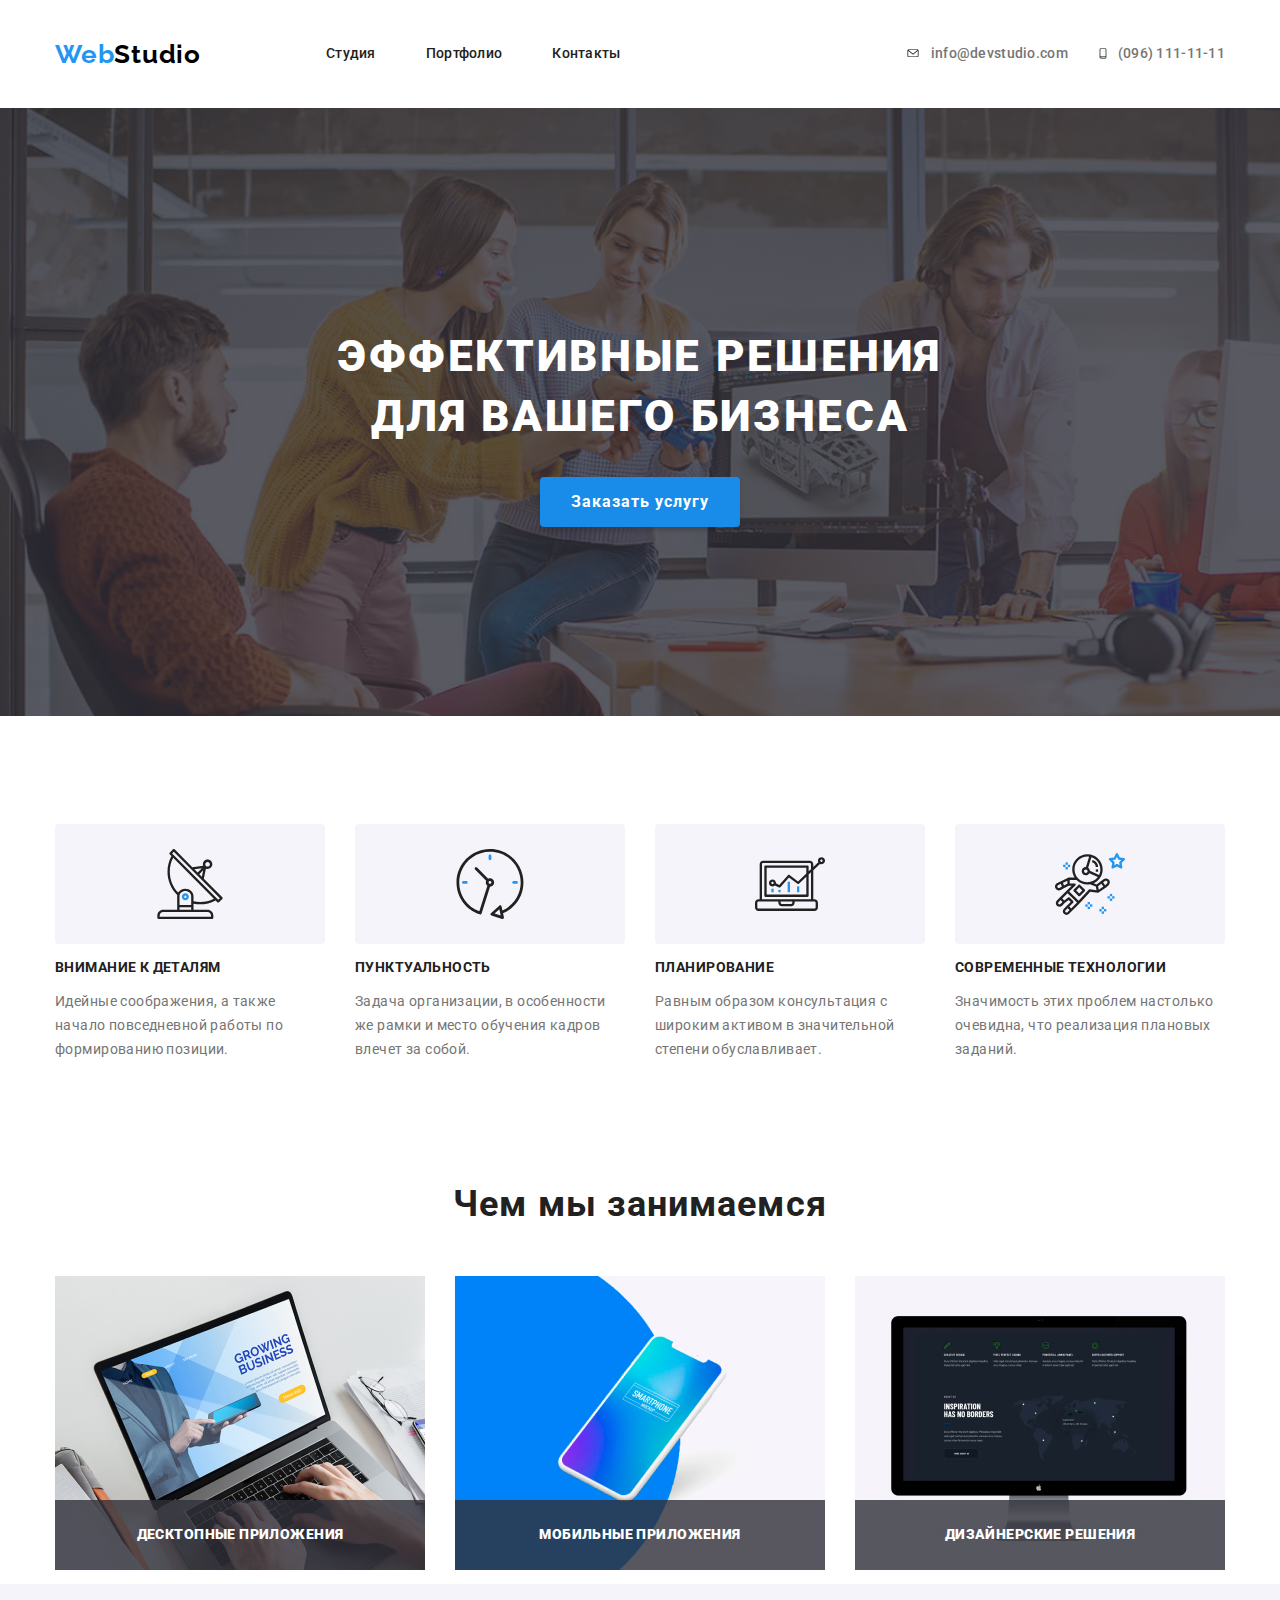
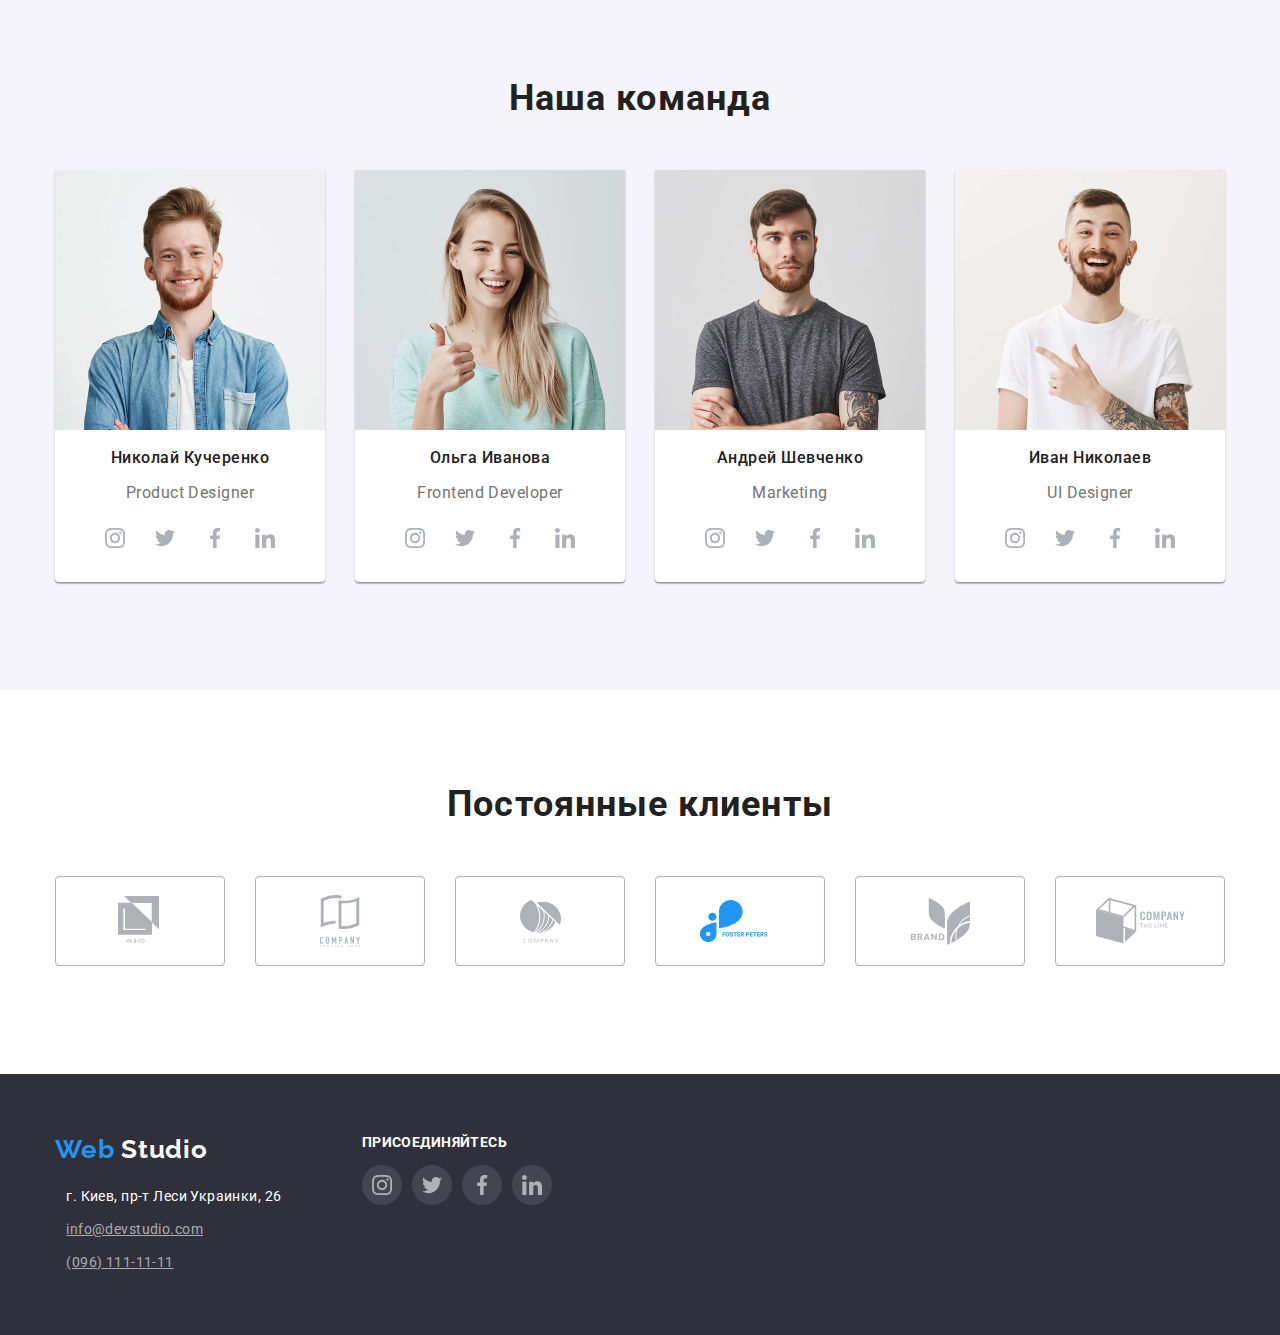
==== commit ea70735a: "portfolio+stydio" ====
--- a/index.html
+++ b/index.html
@@ -365,11 +365,35 @@
         </div>
         <div>
           <b class="subscribe">присоединяйтесь</b>
-          <ul class="social-icons">
-            <li><a href="" lang="en">Instagram</a></li>
-            <li><a href="" lang="en">Twitter</a></li>
-            <li><a href="" lang="en">Facebook</a></li>
-            <li><a href="" lang="en">Linkedin</a></li>
+          <ul class="social-icons social-icons-footer">
+            <li>
+              <a href="" lang="en">
+                <svg width="20" height="20" class="social-icons-link">
+                  <use href="./img/sprite.svg#icon-instagram"></use>
+                </svg>
+              </a>
+            </li>
+            <li>
+              <a href="" lang="en">
+                <svg width="20" height="20">
+                  <use href="./img/sprite.svg#icon-twitter"></use>
+                </svg>
+              </a>
+            </li>
+            <li>
+              <a href="" lang="en">
+                <svg width="20" height="20">
+                  <use href="./img/sprite.svg#icon-facebook"></use>
+                </svg>
+              </a>
+            </li>
+            <li>
+              <a href="" lang="en">
+                <svg width="20" height="20">
+                  <use href="./img/sprite.svg#icon-linkedin"></use>
+                </svg>
+              </a>
+            </li>
           </ul>
         </div>
       </div>
--- a/css/style.css
+++ b/css/style.css
@@ -345,6 +345,16 @@
 .social-icons li a:hover svg {
   fill: #fff;
 }
+.social-icons-footer li a {
+  width: 40px;
+  height: 40px;
+  align-items: center;
+  display: flex;
+  justify-content: center;
+  border-radius: 50%;
+  background: rgba(255, 255, 255, 0.1);
+}
+
 /*Клиенты*/
 .clients {
   padding: 94px 0 94px 0;
@@ -465,6 +475,7 @@
   color: #212121;
   text-align: left;
   padding: 0 24px;
+  margin-bottom: 0;
 }
 .portfoli-item-theme {
   font-style: normal;
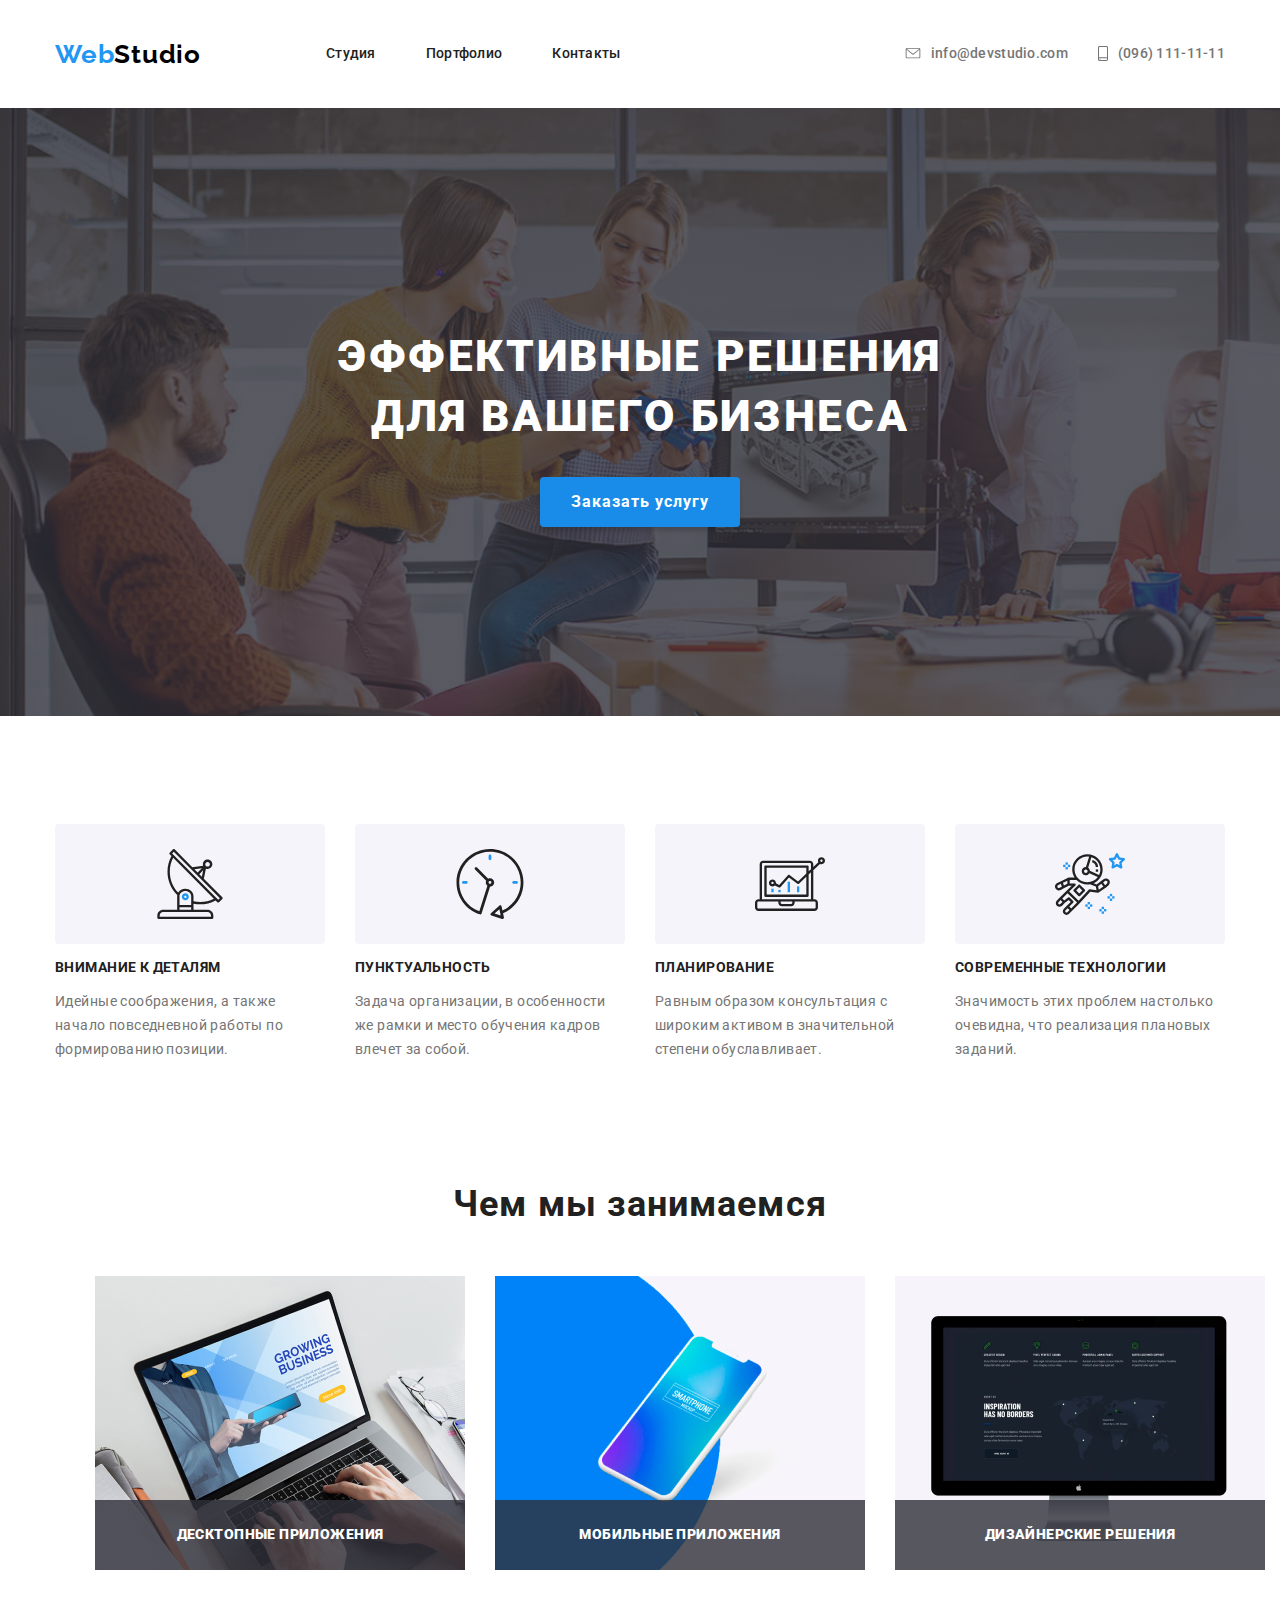
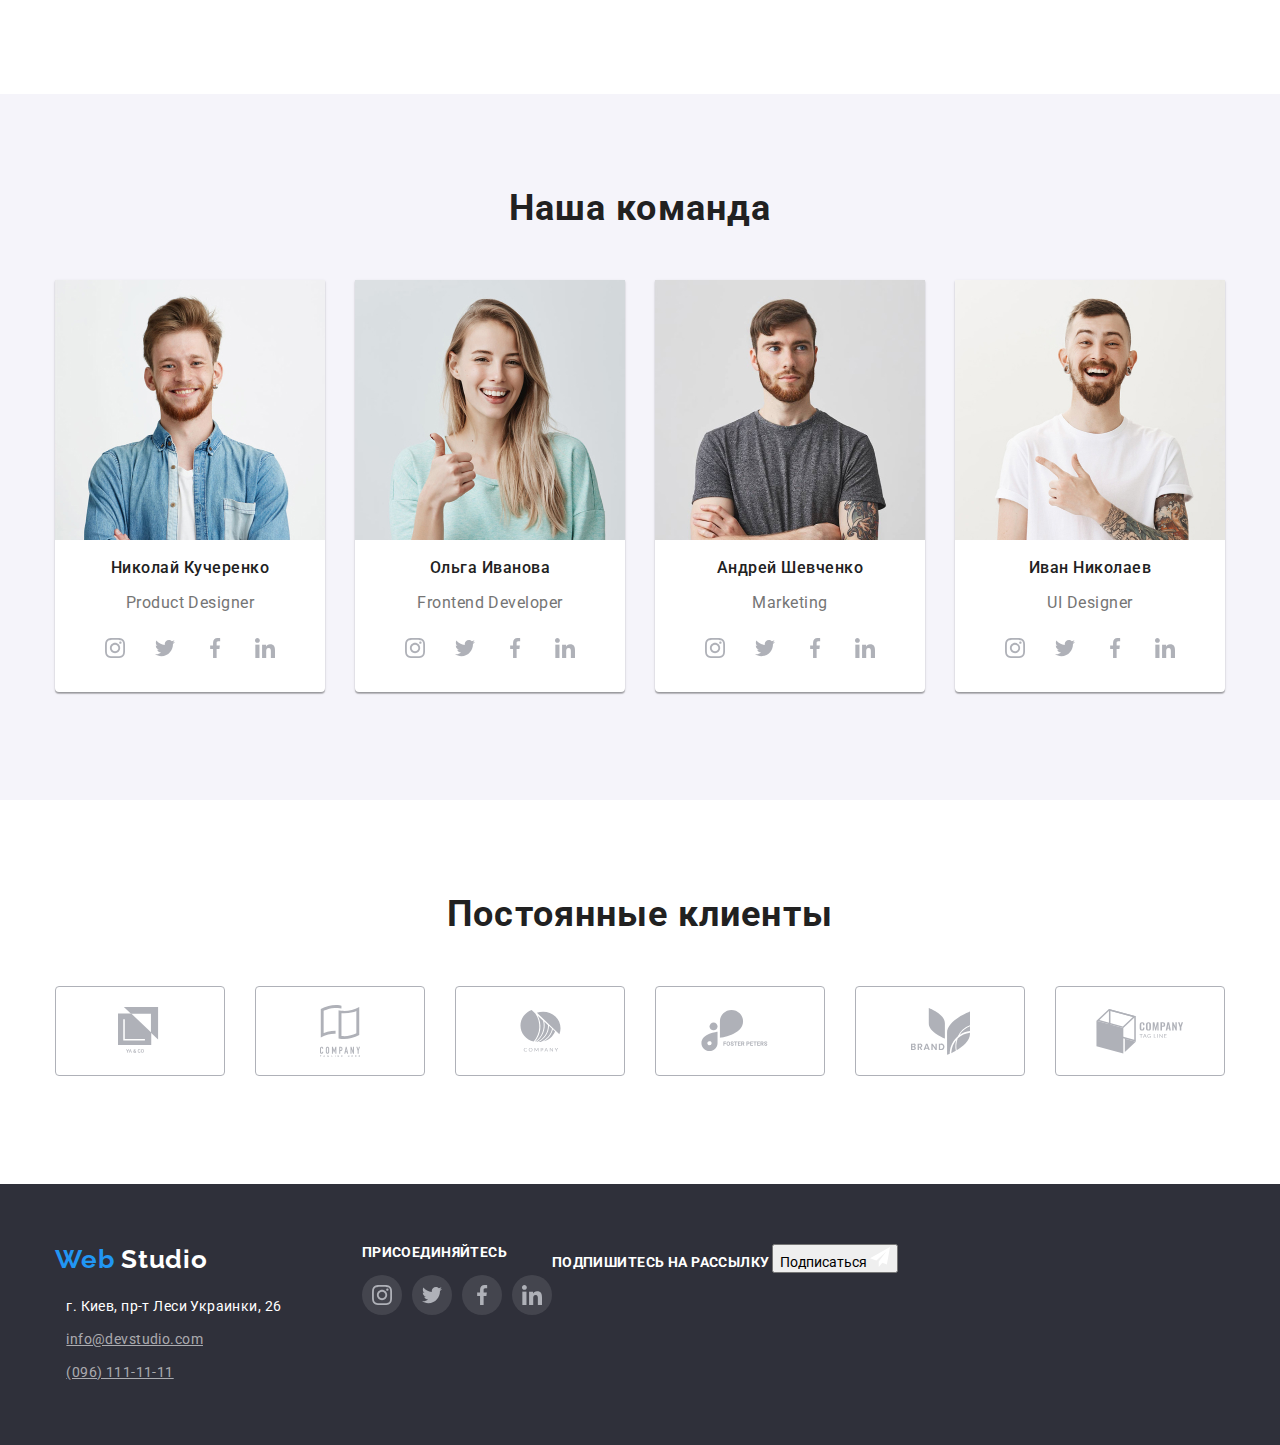
==== commit 716e1c07: "all home work 4 without footer btn" ====
--- a/index.html
+++ b/index.html
@@ -327,22 +327,47 @@
           <h2>Постоянные клиенты</h2>
           <ul class="clients-list">
             <li>
-              <img src="./img/our_client/logo_1.svg" alt="Фото Клиент 1" />
-            </li>
-            <li>
-              <img src="./img/our_client/logo_2.svg" alt="Фото Клиент 2" />
-            </li>
-            <li>
-              <img src="./img/our_client/logo_3.svg" alt="Фото Клиент 3" />
-            </li>
-            <li>
-              <img src="./img/our_client/logo_4.svg" alt="Фото Клиент 4" />
-            </li>
-            <li>
-              <img src="./img/our_client/logo_5.svg" alt="Фото Клиент 5" />
-            </li>
-            <li>
-              <img src="./img/our_client/logo_6.svg" alt="Фото Клиент 6" />
+              <a href="#">
+                <svg width="44" height="49">
+                  <use href="./img/sprite.svg#our_clients1"></use>
+                </svg>
+              </a>
+            </li>
+
+            <li>
+              <a href="#">
+                <svg width="40" height="52">
+                  <use href="./img/sprite.svg#our_clients2"></use>
+                </svg>
+              </a>
+            </li>
+            <li>
+              <a href="#">
+                <svg width="41" height="42">
+                  <use href="./img/sprite.svg#our_clients3"></use>
+                </svg>
+              </a>
+            </li>
+            <li>
+              <a href="#">
+                <svg width="79" height="42">
+                  <use href="./img/sprite.svg#our_clients4"></use>
+                </svg>
+              </a>
+            </li>
+            <li>
+              <a href="#">
+                <svg width="59" height="47">
+                  <use href="./img/sprite.svg#our_clients5"></use>
+                </svg>
+              </a>
+            </li>
+            <li>
+              <a href="#">
+                <svg width="88" height="45">
+                  <use href="./img/sprite.svg#our_clients6"></use>
+                </svg>
+              </a>
             </li>
           </ul>
         </div>
@@ -396,6 +421,15 @@
             </li>
           </ul>
         </div>
+        <div>
+          <b class="subscribe">Подпишитесь на рассылку</b>
+          <button class="send-btn">
+            Подписаться
+            <svg width="20" height="20">
+              <use href="./img/sprite.svg#icon-email-footer"></use>
+            </svg>
+          </button>
+        </div>
       </div>
     </footer>
   </body>
--- a/css/style.css
+++ b/css/style.css
@@ -81,7 +81,23 @@
   text-decoration: none;
   display: flex;
   align-items: center;
-}
+  position: relative;
+}
+.navigation-list-link::after {
+  content: '';
+  width: 100%;
+  height: 4px;
+  display: none;
+  position: absolute;
+  left: 0;
+  bottom: 0;
+  background: #2196f3;
+  border-radius: 2px;
+}
+.navigation-list-link:hover::after {
+  display: block;
+}
+
 .header-adress a {
   display: flex;
   align-items: center;
@@ -94,6 +110,11 @@
   margin-right: 10px;
   color: #757575;
 }
+.header-email svg,
+.header-tel svg {
+  fill: #757575;
+}
+
 .header-email-hover {
   fill: #2196f3;
 }
@@ -241,10 +262,13 @@
   display: flex;
   flex-direction: row;
   justify-content: space-between;
-  padding: 0px;
+  padding-bottom: 110px;
 }
 .services-list li {
   position: relative;
+  justify-content: center;
+  align-items: center;
+  display: flex;
 }
 .services-list li:not(:last-child) {
   margin-right: 30px;
@@ -367,7 +391,7 @@
   list-style: none;
   padding: 0;
 }
-.clients-list li {
+.clients-list li a {
   border: 1px solid #afb1b8;
   box-sizing: border-box;
   border-radius: 4px;
@@ -380,7 +404,16 @@
 .clients-list li:not(:last-child) {
   margin-right: 30px;
 }
-
+.clients-list li a svg {
+  fill: #afb1b8;
+}
+
+.clients-list li a:hover svg {
+  fill: #2196f3;
+}
+.clients-list li a:hover {
+  border: 1px solid #2196f3;
+}
 /* Footer*/
 .footer {
   background: #2f303a;
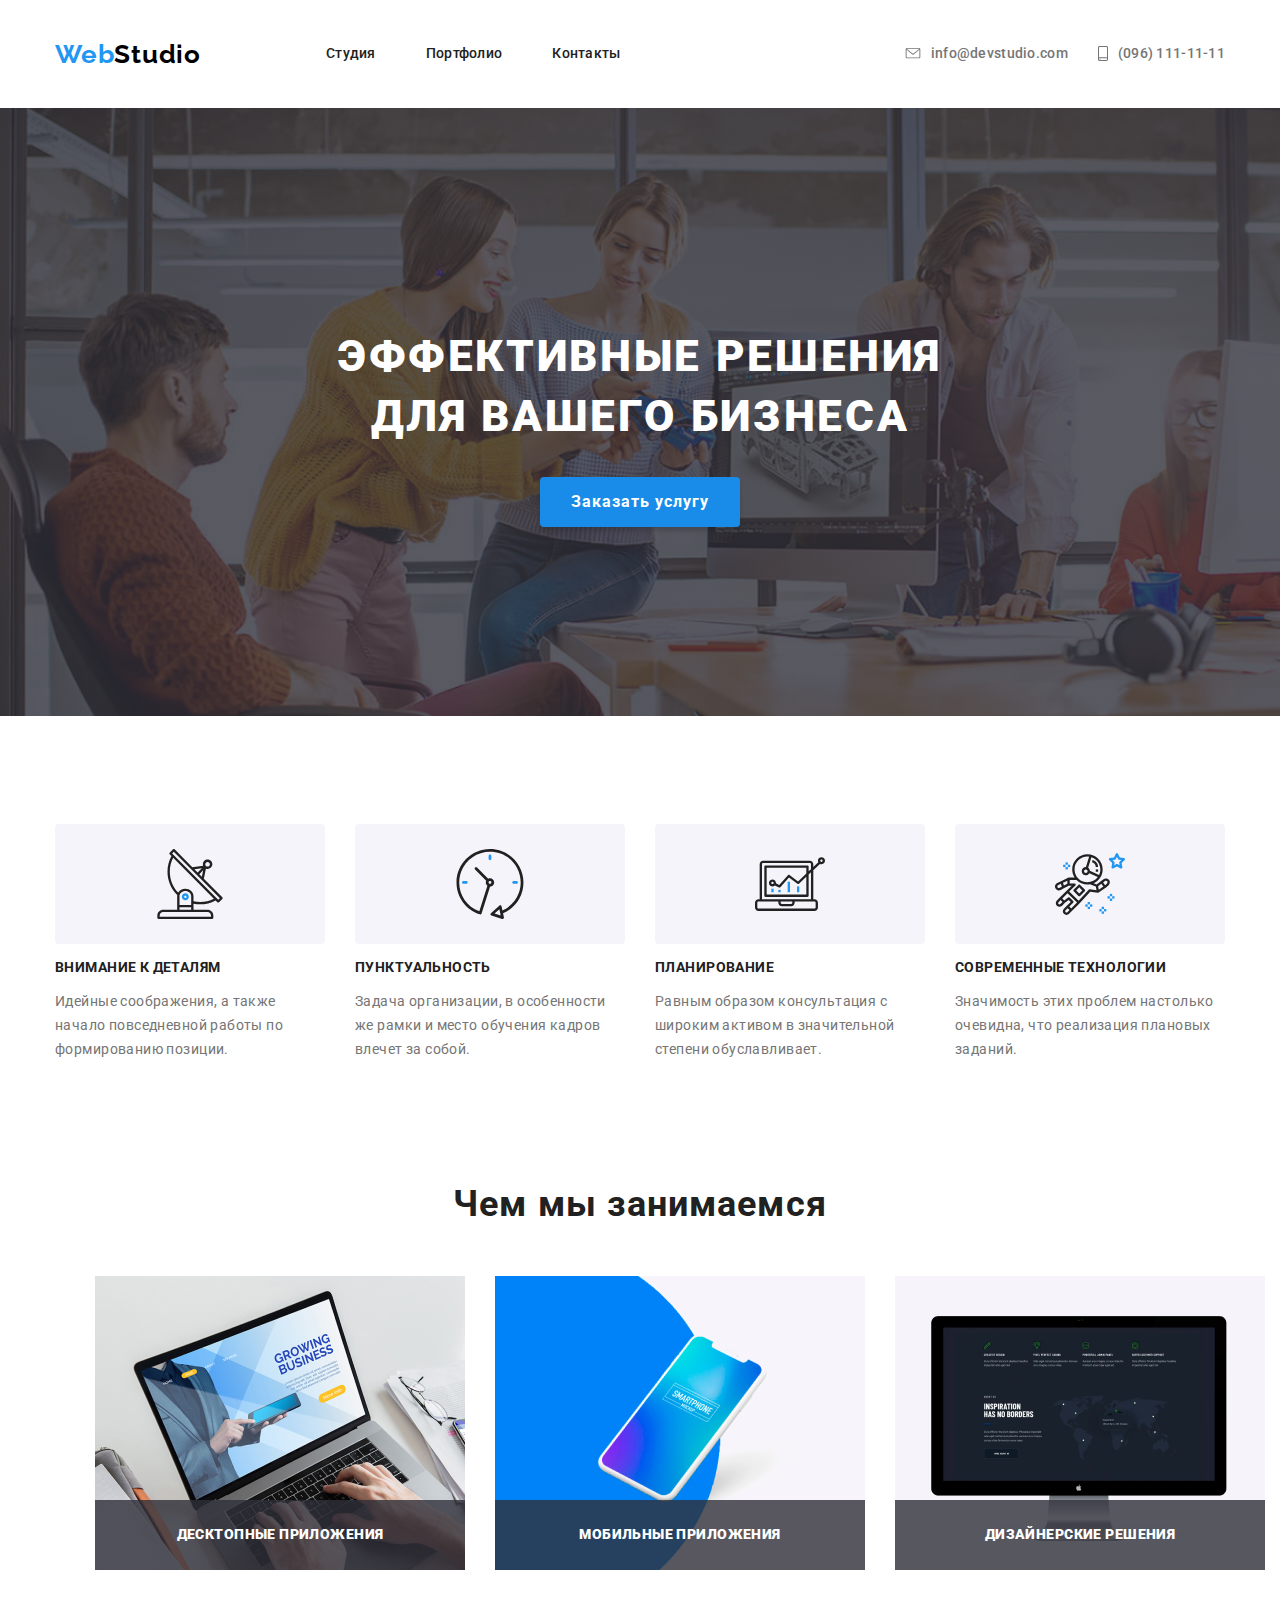
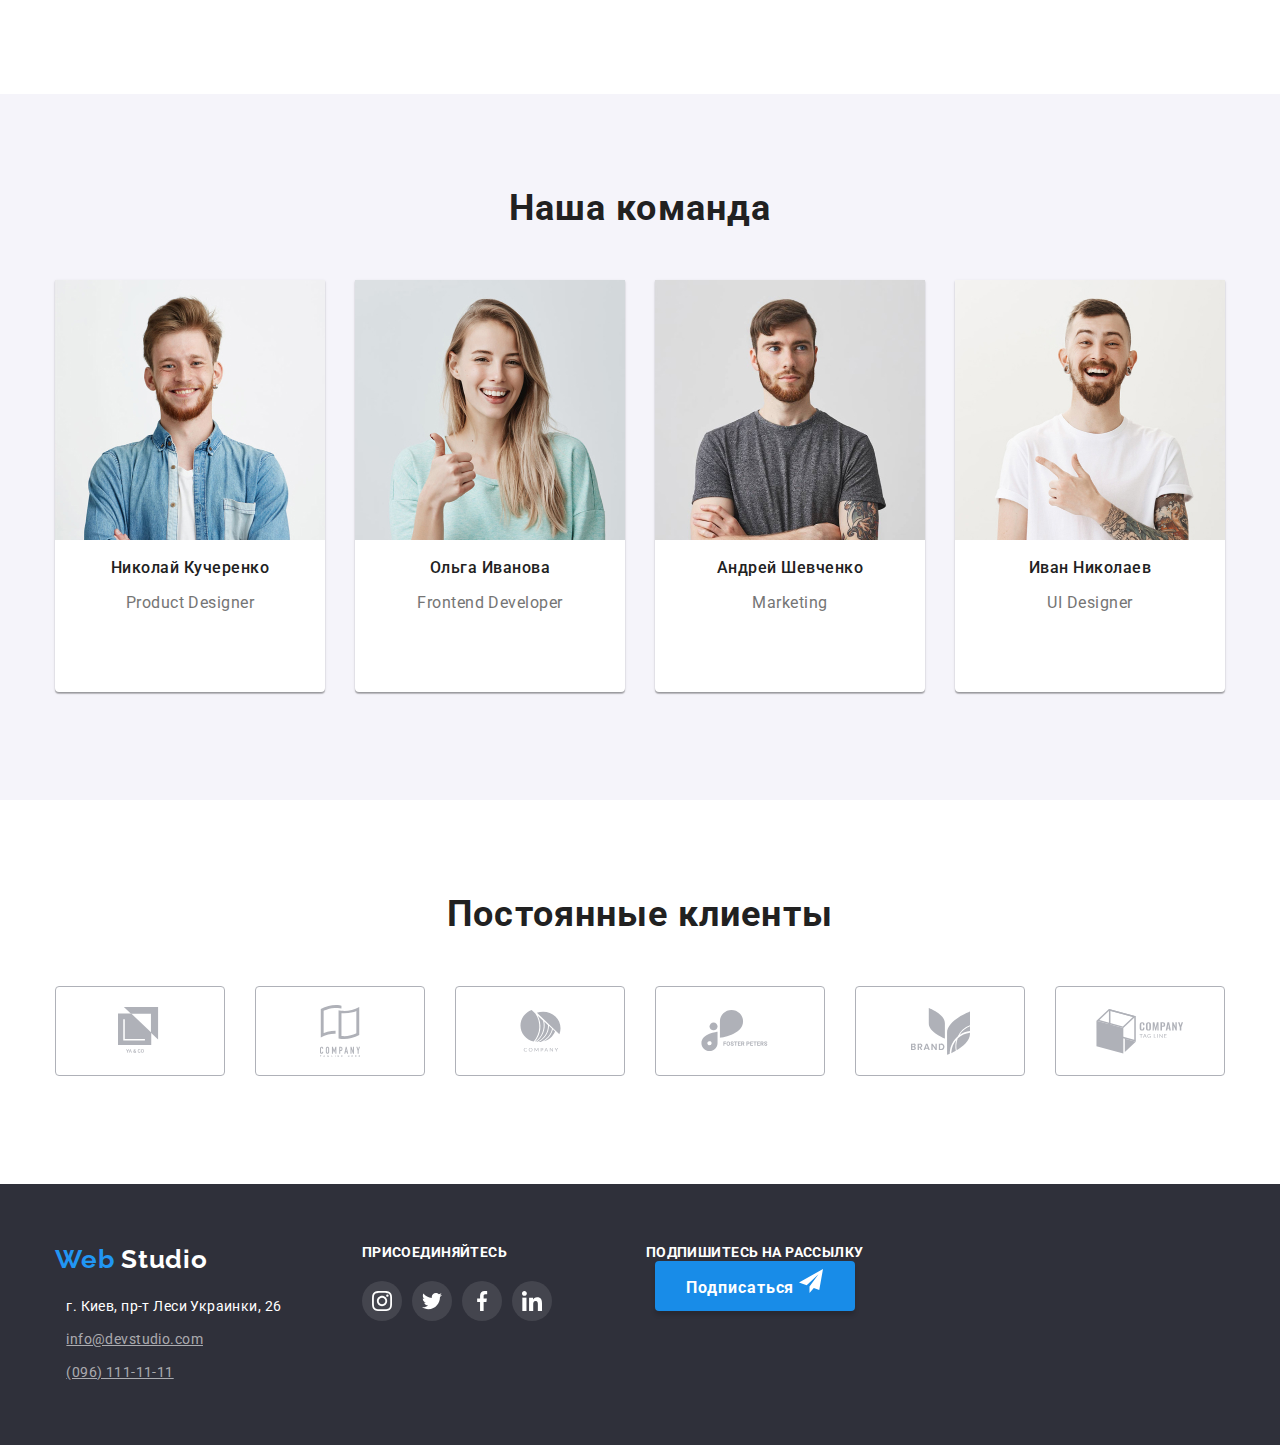
==== commit b5c75e62: "all 4 homework" ====
--- a/index.html
+++ b/index.html
@@ -421,11 +421,11 @@
             </li>
           </ul>
         </div>
-        <div>
-          <b class="subscribe">Подпишитесь на рассылку</b>
-          <button class="send-btn">
+        <div class="subscribe-form">
+          <b class="subscribe-btn">Подпишитесь на рассылку</b>
+          <button class="blue-btn">
             Подписаться
-            <svg width="20" height="20">
+            <svg width="24" height="24">
               <use href="./img/sprite.svg#icon-email-footer"></use>
             </svg>
           </button>
--- a/css/style.css
+++ b/css/style.css
@@ -364,7 +364,7 @@
   background: #2196f3;
 }
 .social-icons li a svg {
-  fill: #afb1b8;
+  fill: #fff;
 }
 .social-icons li a:hover svg {
   fill: #fff;
@@ -377,6 +377,9 @@
   justify-content: center;
   border-radius: 50%;
   background: rgba(255, 255, 255, 0.1);
+}
+.social-icons-footer {
+  margin-top: 20px;
 }
 
 /*Клиенты*/
@@ -462,6 +465,18 @@
   letter-spacing: 0.03em;
   text-transform: uppercase;
   color: #ffffff;
+}
+.subscribe-btn {
+  font-style: normal;
+  font-weight: bold;
+  font-size: 14px;
+  line-height: 1.14;
+  letter-spacing: 0.03em;
+  text-transform: uppercase;
+  color: #ffffff;
+}
+.subscribe-form {
+  margin-left: 94px;
 }
 
 /*Портфоло*/
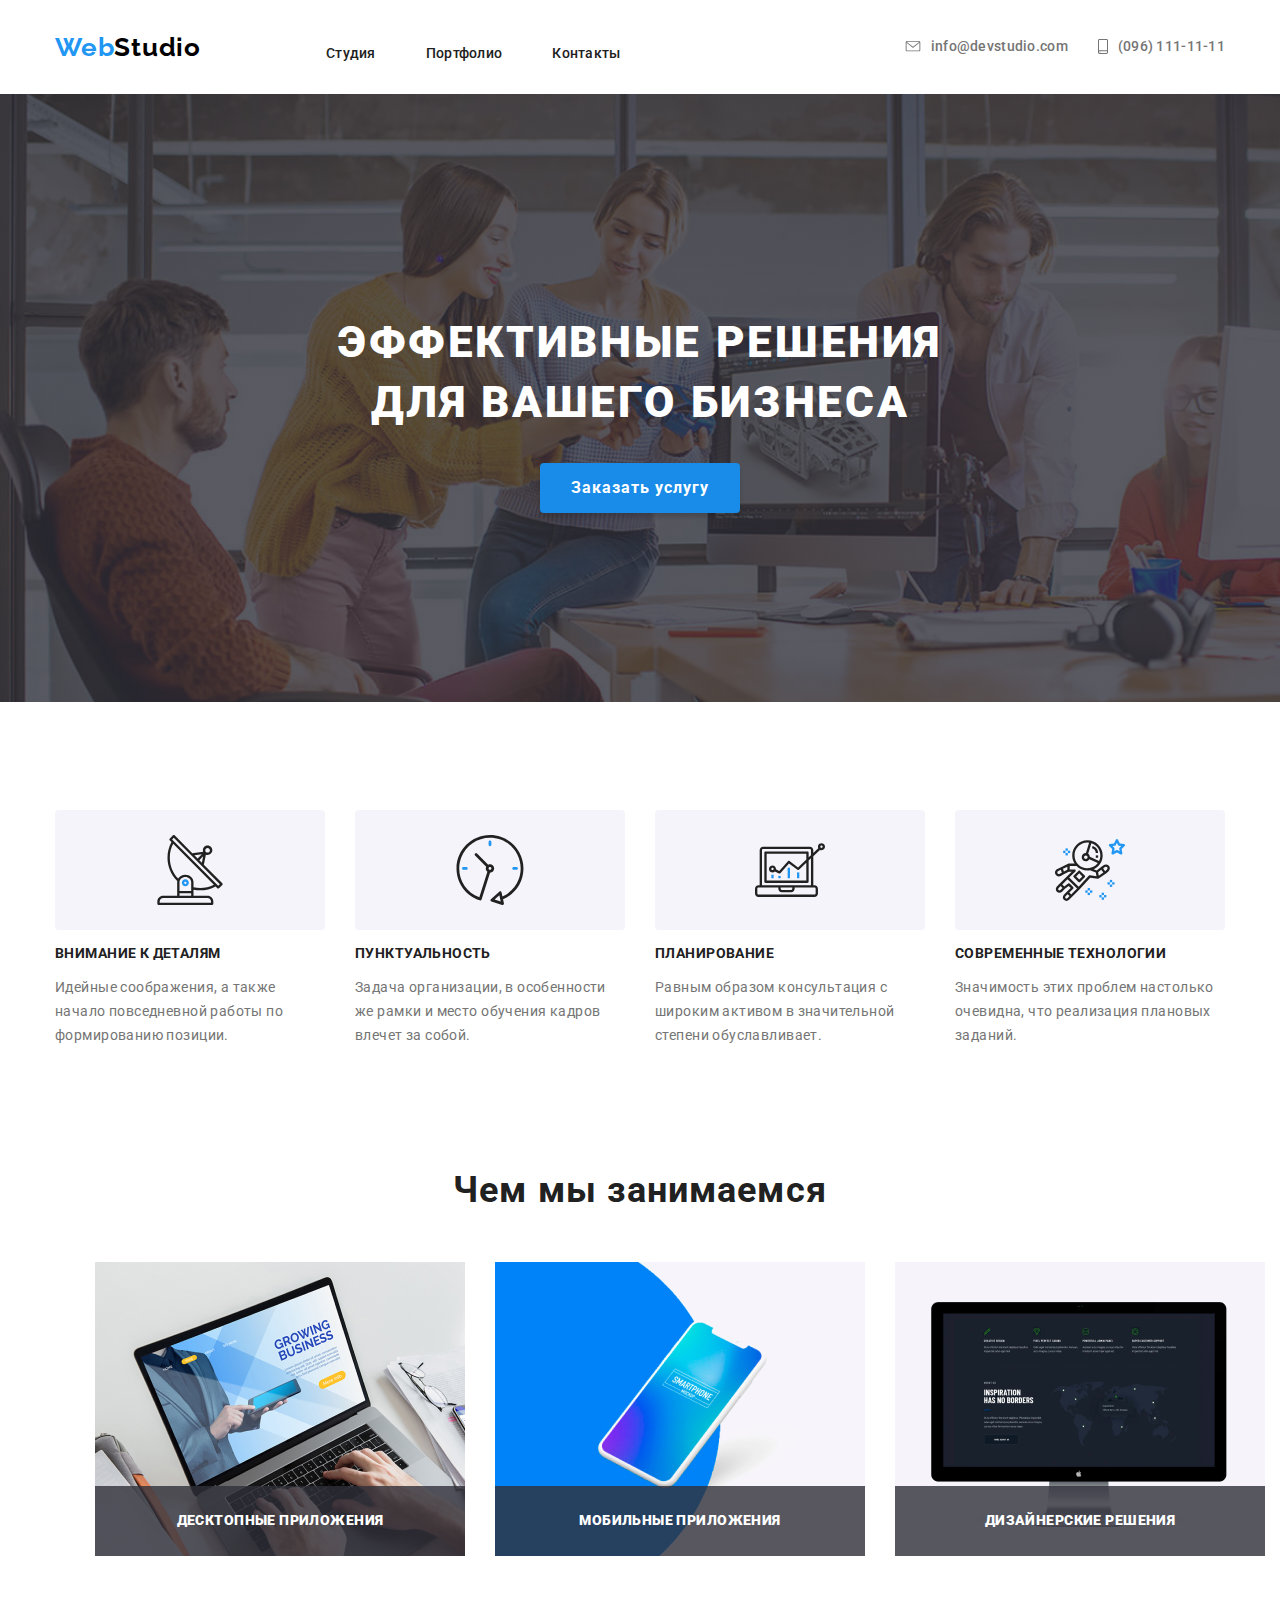
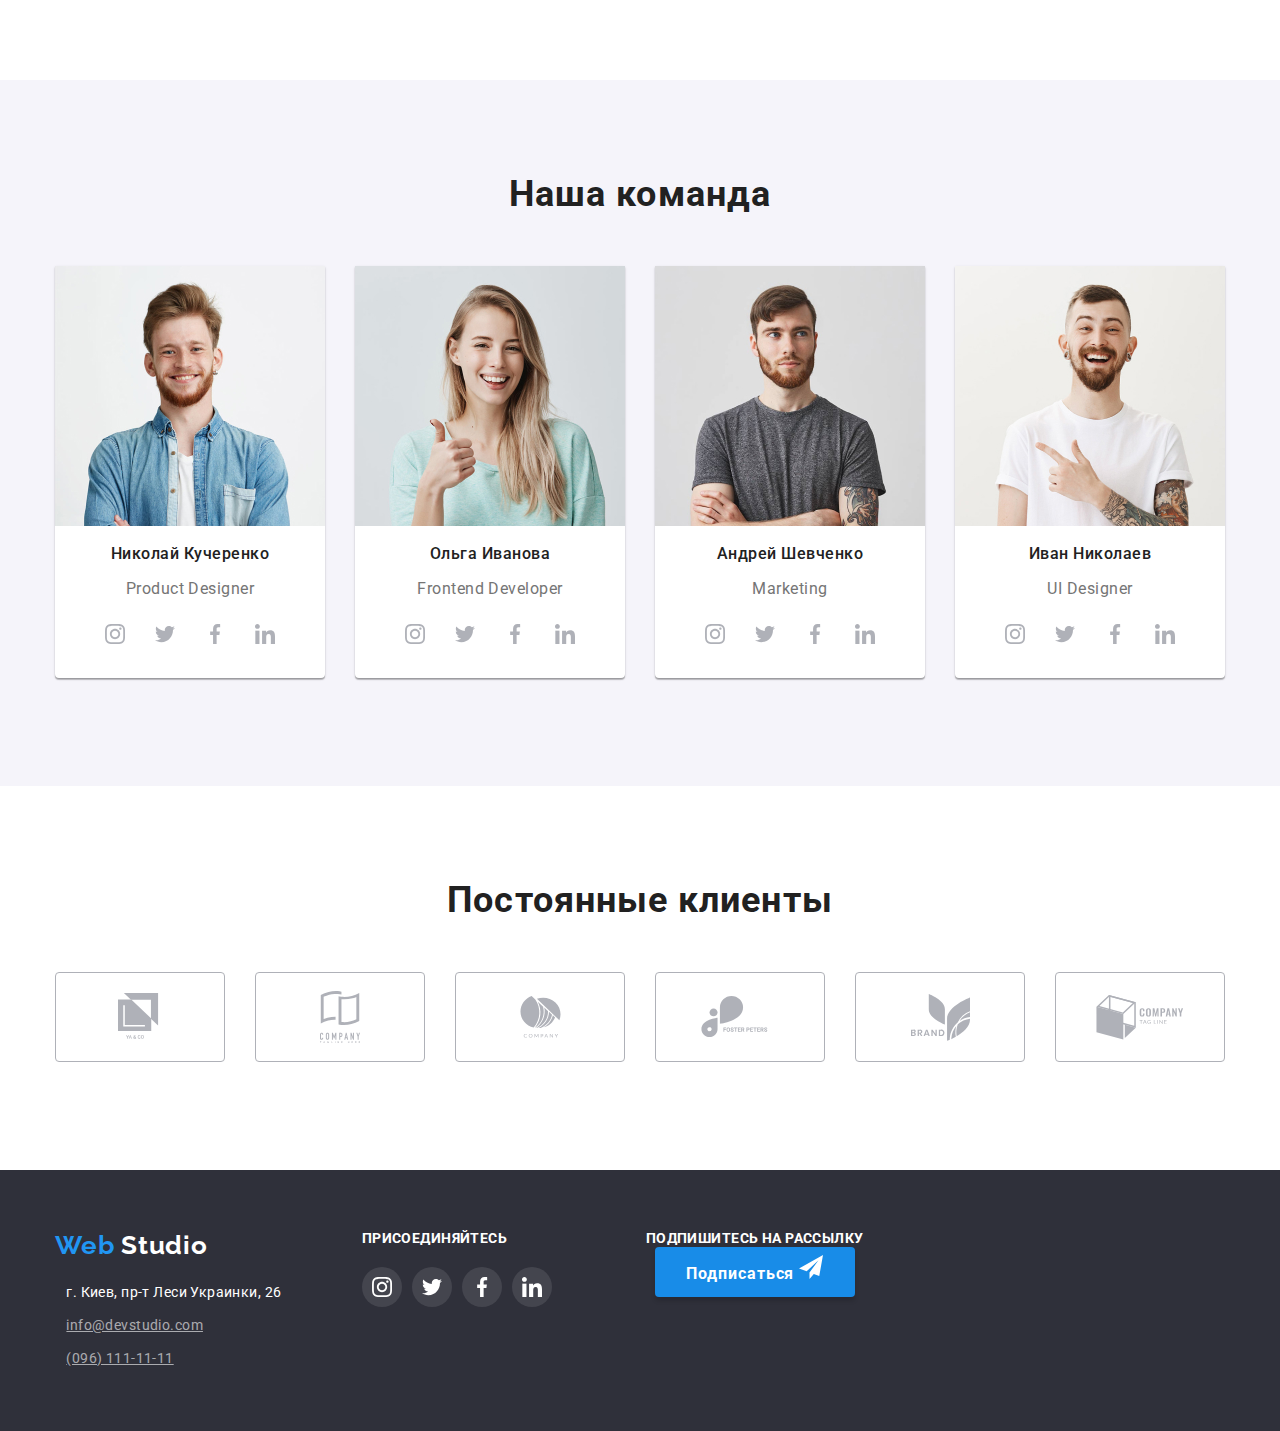
==== commit 851fa37f: "home 4" ====
--- a/index.html
+++ b/index.html
@@ -171,7 +171,7 @@
                 />
                 <h3 class="our-teame-name">Николай Кучеренко</h3>
                 <p class="our-team-position">Product Designer</p>
-                <ul class="social-icons">
+                <ul class="social-icons social-icons-team">
                   <li>
                     <a href="" lang="en">
                       <svg width="20" height="20" class="social-icons-link">
@@ -209,7 +209,7 @@
                 />
                 <h3 class="our-teame-name">Ольга Иванова</h3>
                 <p class="our-team-position">Frontend Developer</p>
-                <ul class="social-icons">
+                <ul class="social-icons social-icons-team">
                   <li>
                     <a href="" lang="en">
                       <svg width="20" height="20" class="social-icons-link">
@@ -247,7 +247,7 @@
                 />
                 <h3 class="our-teame-name">Андрей Шевченко</h3>
                 <p class="our-team-position">Marketing</p>
-                <ul class="social-icons">
+                <ul class="social-icons social-icons-team">
                   <li>
                     <a href="" lang="en">
                       <svg width="20" height="20" class="social-icons-link">
@@ -285,7 +285,7 @@
                 />
                 <h3 class="our-teame-name">Иван Николаев</h3>
                 <p class="our-team-position">UI Designer</p>
-                <ul class="social-icons">
+                <ul class="social-icons social-icons-team">
                   <li>
                     <a href="" lang="en">
                       <svg width="20" height="20" class="social-icons-link">
--- a/css/style.css
+++ b/css/style.css
@@ -29,6 +29,7 @@
 }
 .navigation-list {
   display: flex;
+  margin-bottom: 0;
 }
 .navigation-list-item:not(:last-child) {
   margin-right: 50px;
@@ -363,9 +364,14 @@
 .social-icons li a:hover {
   background: #2196f3;
 }
-.social-icons li a svg {
+.social-icons-footer li a svg {
   fill: #fff;
 }
+.social-icons,
+.social-icons-team li a svg {
+  fill: #afb1b8;
+}
+
 .social-icons li a:hover svg {
   fill: #fff;
 }
